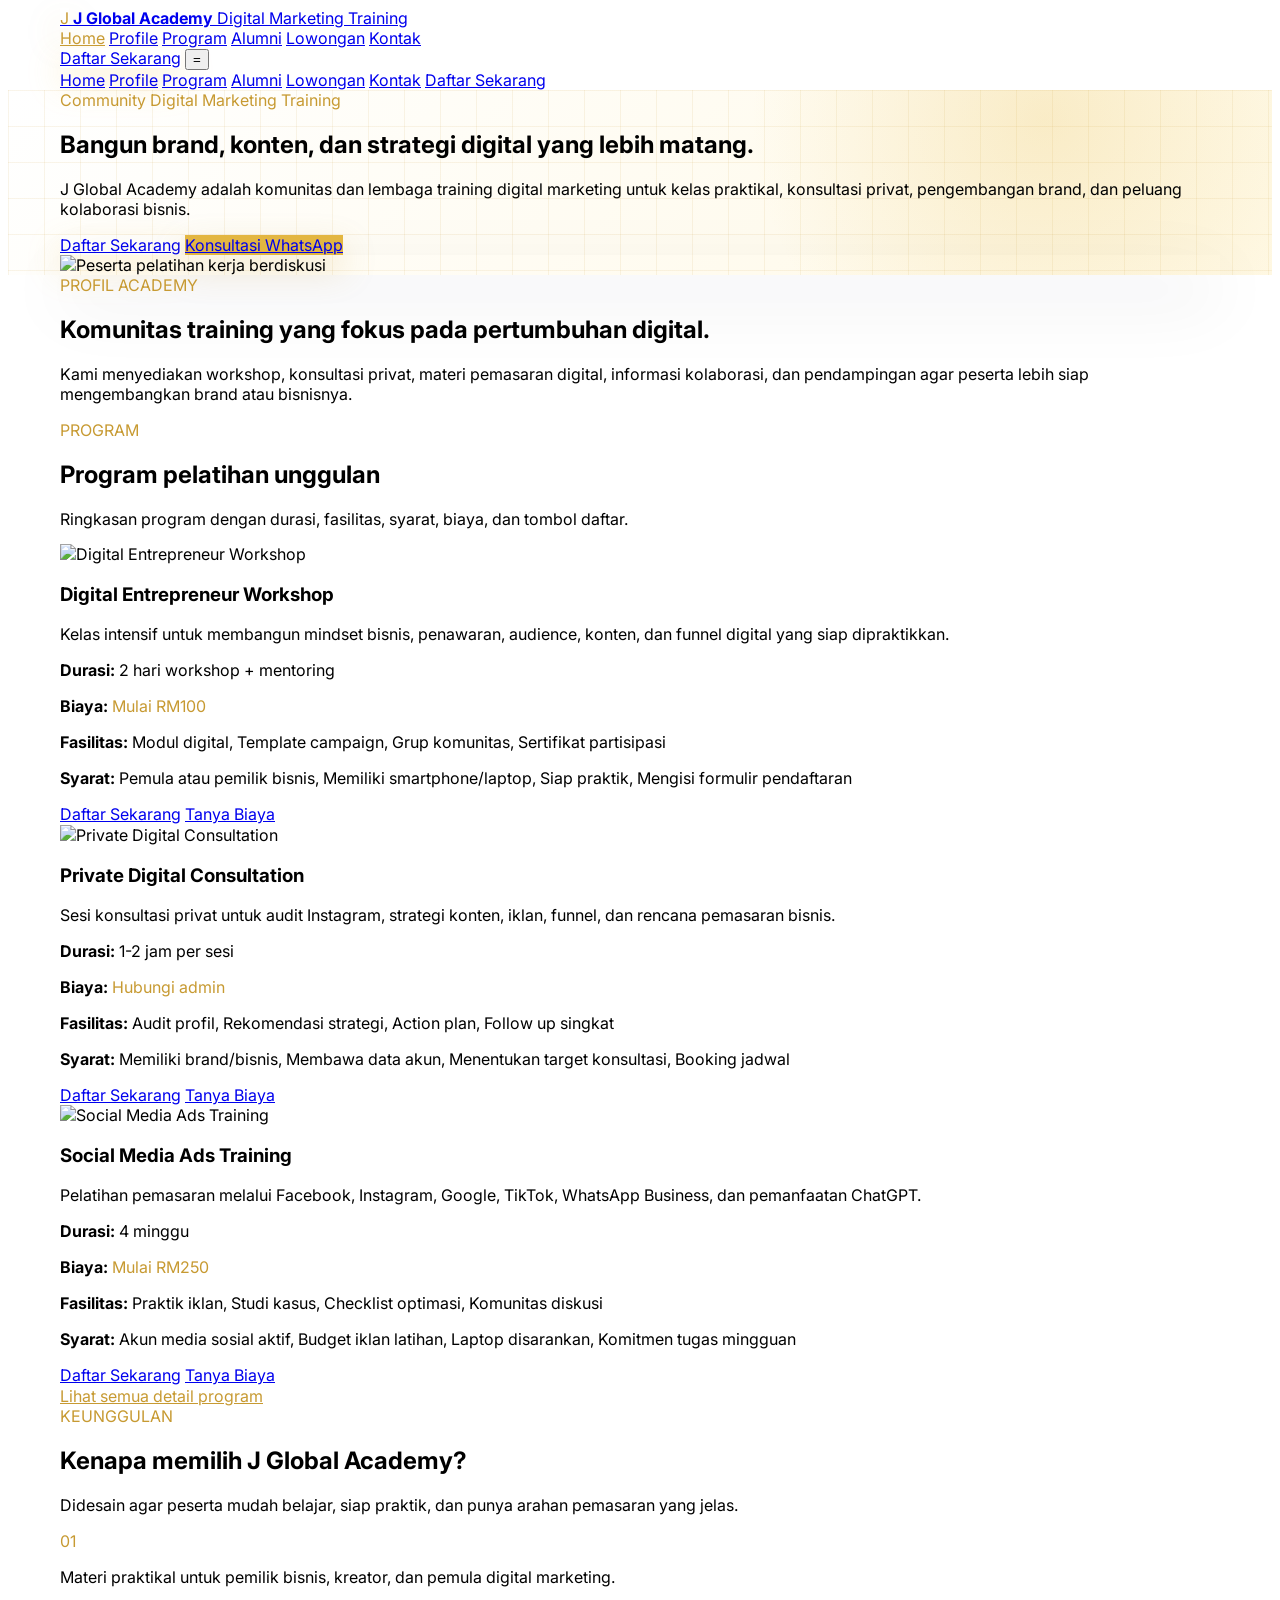
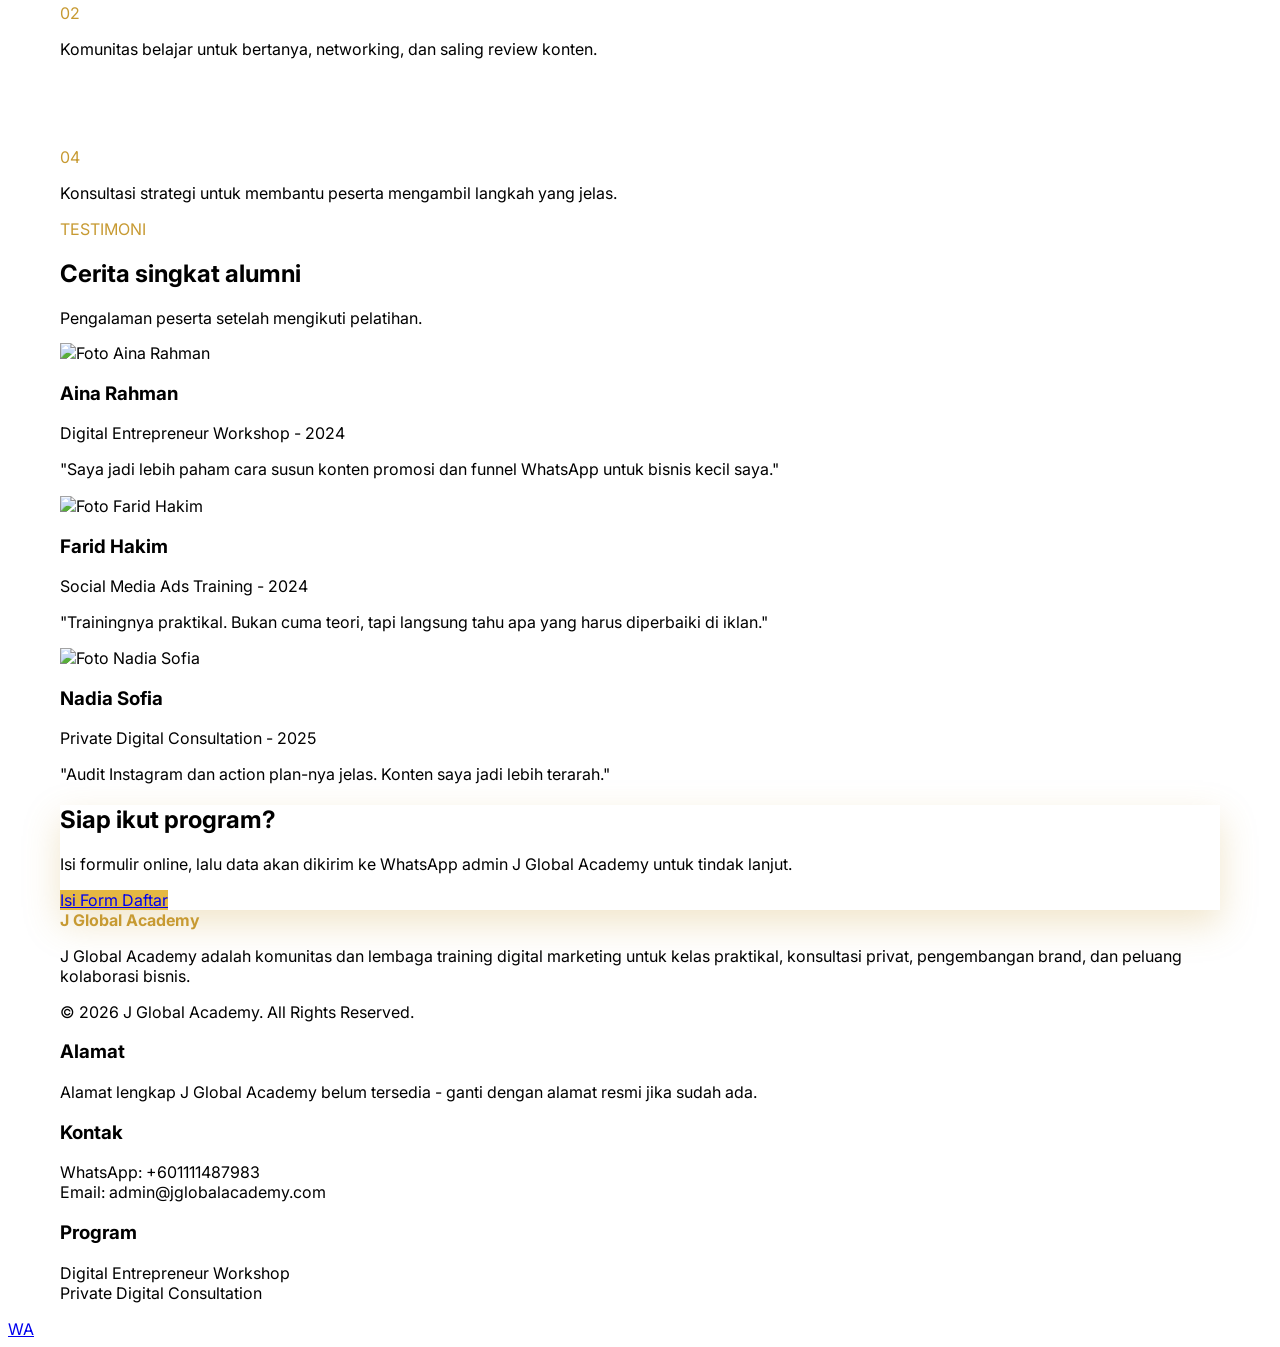
==== index.html @ 22bc3ae9 "update" ====
﻿    <!DOCTYPE html>
    <html lang="id" class="scroll-smooth">
    <head>
        <meta charset="UTF-8">
        <meta name="viewport" content="width=device-width, initial-scale=1.0">
        <title>Home | J Global Academy</title>
        <meta name="description" content="Company profile J Global Academy dengan program digital marketing, testimoni, kolaborasi, dan pendaftaran online.">
        <link rel="preconnect" href="https://fonts.googleapis.com">
        <link rel="preconnect" href="https://fonts.gstatic.com" crossorigin>
        <link href="https://fonts.googleapis.com/css2?family=Inter:wght@400;500;600;700;800;900&display=swap" rel="stylesheet">
        <script src="https://cdn.tailwindcss.com"></script>
        <link rel="stylesheet" href="assets/styles.css">
    </head>
    <body class="bg-[#fffdf7] text-slate-950 antialiased">
        <header class="sticky top-0 z-40 border-b border-slate-200/80 bg-white/90 shadow-sm backdrop-blur-xl">
        <div class="container flex min-h-20 items-center justify-between gap-6">
            <a href="index.html" class="flex items-center gap-3" aria-label="J Global Academy">
                <span class="grid size-12 place-items-center rounded-full bg-slate-950 text-2xl font-black italic text-brand shadow-brand ring-2 ring-brand">J</span>
                <span class="grid leading-tight">
                    <strong class="text-lg font-black text-slate-950">J Global Academy</strong>
                    <span class="text-sm font-semibold text-slate-500">Digital Marketing Training</span>
                </span>
            </a>
            <nav class="hidden items-center gap-7 text-sm font-bold lg:flex" aria-label="Navigasi utama">
                                    <a class="text-brand" href="index.html">Home</a>
                                    <a class="hover:text-brand" href="profile.html">Profile</a>
                                    <a class="hover:text-brand" href="programs.html">Program</a>
                                    <a class="hover:text-brand" href="gallery.html">Alumni</a>
                                    <a class="hover:text-brand" href="jobs.html">Lowongan</a>
                                    <a class="hover:text-brand" href="contact.html">Kontak</a>
                            </nav>
            <a class="hidden rounded-full bg-slate-950 px-5 py-3 text-sm font-black text-white shadow-accent transition hover:-translate-y-1 lg:inline-flex" href="register.html">Daftar Sekarang</a>
            <button id="menuToggle" class="grid size-11 place-items-center rounded-lg bg-slate-100 text-xl font-black lg:hidden" type="button" aria-label="Buka menu">=</button>
        </div>
        <nav id="mobileMenu" class="container hidden pb-5 text-sm font-bold lg:hidden">
            <div class="grid gap-2 rounded-xl border border-slate-200 bg-white p-3 shadow-lg">
                                    <a class="rounded-lg px-4 py-3 hover:bg-[#fff3cf] hover:text-brand" href="index.html">Home</a>
                                    <a class="rounded-lg px-4 py-3 hover:bg-[#fff3cf] hover:text-brand" href="profile.html">Profile</a>
                                    <a class="rounded-lg px-4 py-3 hover:bg-[#fff3cf] hover:text-brand" href="programs.html">Program</a>
                                    <a class="rounded-lg px-4 py-3 hover:bg-[#fff3cf] hover:text-brand" href="gallery.html">Alumni</a>
                                    <a class="rounded-lg px-4 py-3 hover:bg-[#fff3cf] hover:text-brand" href="jobs.html">Lowongan</a>
                                    <a class="rounded-lg px-4 py-3 hover:bg-[#fff3cf] hover:text-brand" href="contact.html">Kontak</a>
                                <a class="rounded-lg bg-slate-950 px-4 py-3 text-center text-white" href="register.html">Daftar Sekarang</a>
            </div>
        </nav>
    </header>
    
<main>
    <section class="hero-pattern overflow-hidden py-20 lg:py-28">
        <div class="container grid items-center gap-12 lg:grid-cols-[1.05fr_.95fr]">
            <div class="reveal slide-left">
                <span class="rounded-full bg-white px-4 py-2 text-sm font-black text-brand shadow-sm">Community Digital Marketing Training</span>
                <h1 class="mt-7 max-w-3xl text-5xl font-black leading-[.95] tracking-tight sm:text-7xl">Bangun brand, konten, dan strategi digital yang lebih matang.</h1>
                <p class="mt-6 max-w-2xl text-lg leading-8 text-slate-600">J Global Academy adalah komunitas dan lembaga training digital marketing untuk kelas praktikal, konsultasi privat, pengembangan brand, dan peluang kolaborasi bisnis.</p>
                <div class="mt-8 flex flex-wrap gap-3">
                    <a class="rounded-full bg-slate-950 px-6 py-4 text-sm font-black text-white shadow-accent transition hover:-translate-y-1" href="register.html">Daftar Sekarang</a>
                    <a class="rounded-full bg-accent px-6 py-4 text-sm font-black text-slate-950 shadow-brand transition hover:-translate-y-1" href="https://wa.me/601111487983?text=Halo%20admin%2C%20saya%20ingin%20konsultasi%20program%20J%20Global%20Academy." target="_blank" rel="noopener">Konsultasi WhatsApp</a>
                </div>
            </div>
            <div class="reveal slide-right rounded-3xl bg-white p-4 shadow-soft">
                <img class="aspect-[4/3] w-full rounded-2xl object-cover" src="https://images.unsplash.com/photo-1522202176988-66273c2fd55f?auto=format&fit=crop&w=1000&q=80" alt="Peserta pelatihan kerja berdiskusi" loading="lazy">
            </div>
        </div>
    </section>

    <section class="py-20">
        <div class="container grid gap-10 lg:grid-cols-[.9fr_1.1fr] lg:items-center">
            <div class="reveal slide-left">
                <span class="rounded-md bg-[#fff3cf] px-4 py-2 text-xs font-black text-brand">PROFIL ACADEMY</span>
                <h2 class="mt-5 text-4xl font-black leading-tight">Komunitas training yang fokus pada pertumbuhan digital.</h2>
            </div>
            <p class="reveal slide-right leading-8 text-slate-600">Kami menyediakan workshop, konsultasi privat, materi pemasaran digital, informasi kolaborasi, dan pendampingan agar peserta lebih siap mengembangkan brand atau bisnisnya.</p>
        </div>
    </section>

    <section class="bg-white py-20">
        <div class="container">
                <div class="reveal slide-up mb-10 flex flex-wrap items-end justify-between gap-5">
        <div>
            <span class="rounded-md bg-[#fff3cf] px-4 py-2 text-xs font-black text-brand">PROGRAM</span>
            <h2 class="mt-5 text-3xl font-black leading-tight sm:text-5xl">Program pelatihan unggulan</h2>
        </div>
        <p class="max-w-xl leading-8 text-slate-600">Ringkasan program dengan durasi, fasilitas, syarat, biaya, dan tombol daftar.</p>    </div>
                <div class="grid gap-6 md:grid-cols-3">
                    <article id="digital-entrepreneur-workshop" class="reveal slide-up overflow-hidden rounded-2xl border border-slate-200 bg-white shadow-lg shadow-slate-950/5 transition hover:-translate-y-2 hover:shadow-soft">
        <img class="h-56 w-full object-cover" src="https://images.unsplash.com/photo-1556761175-b413da4baf72?auto=format&amp;fit=crop&amp;w=900&amp;q=80" alt="Digital Entrepreneur Workshop" loading="lazy">
        <div class="grid gap-5 p-6">
            <div>
                <h3 class="text-xl font-black text-slate-950">Digital Entrepreneur Workshop</h3>
                <p class="mt-3 leading-7 text-slate-600">Kelas intensif untuk membangun mindset bisnis, penawaran, audience, konten, dan funnel digital yang siap dipraktikkan.</p>
            </div>
            <div class="grid gap-3 text-sm text-slate-700">
                <p><strong>Durasi:</strong> 2 hari workshop + mentoring</p>
                <p><strong>Biaya:</strong> <span class="font-black text-brand">Mulai RM100</span></p>
                <p><strong>Fasilitas:</strong> Modul digital, Template campaign, Grup komunitas, Sertifikat partisipasi</p>
                <p><strong>Syarat:</strong> Pemula atau pemilik bisnis, Memiliki smartphone/laptop, Siap praktik, Mengisi formulir pendaftaran</p>
            </div>
            <div class="flex flex-wrap gap-3">
                <a class="rounded-full bg-slate-950 px-5 py-3 text-sm font-black text-white" href="register.html?program=digital-entrepreneur-workshop">Daftar Sekarang</a>
                <a class="rounded-full border border-slate-300 px-5 py-3 text-sm font-black hover:border-brand hover:text-brand" href="https://wa.me/601111487983?text=Halo%20admin%2C%20saya%20ingin%20daftar%20program%20Digital%20Entrepreneur%20Workshop." target="_blank" rel="noopener">Tanya Biaya</a>
            </div>
        </div>
    </article>
        <article id="private-consultation" class="reveal slide-up overflow-hidden rounded-2xl border border-slate-200 bg-white shadow-lg shadow-slate-950/5 transition hover:-translate-y-2 hover:shadow-soft">
        <img class="h-56 w-full object-cover" src="https://images.unsplash.com/photo-1552664730-d307ca884978?auto=format&amp;fit=crop&amp;w=900&amp;q=80" alt="Private Digital Consultation" loading="lazy">
        <div class="grid gap-5 p-6">
            <div>
                <h3 class="text-xl font-black text-slate-950">Private Digital Consultation</h3>
                <p class="mt-3 leading-7 text-slate-600">Sesi konsultasi privat untuk audit Instagram, strategi konten, iklan, funnel, dan rencana pemasaran bisnis.</p>
            </div>
            <div class="grid gap-3 text-sm text-slate-700">
                <p><strong>Durasi:</strong> 1-2 jam per sesi</p>
                <p><strong>Biaya:</strong> <span class="font-black text-brand">Hubungi admin</span></p>
                <p><strong>Fasilitas:</strong> Audit profil, Rekomendasi strategi, Action plan, Follow up singkat</p>
                <p><strong>Syarat:</strong> Memiliki brand/bisnis, Membawa data akun, Menentukan target konsultasi, Booking jadwal</p>
            </div>
            <div class="flex flex-wrap gap-3">
                <a class="rounded-full bg-slate-950 px-5 py-3 text-sm font-black text-white" href="register.html?program=private-consultation">Daftar Sekarang</a>
                <a class="rounded-full border border-slate-300 px-5 py-3 text-sm font-black hover:border-brand hover:text-brand" href="https://wa.me/601111487983?text=Halo%20admin%2C%20saya%20ingin%20daftar%20program%20Private%20Digital%20Consultation." target="_blank" rel="noopener">Tanya Biaya</a>
            </div>
        </div>
    </article>
        <article id="social-media-ads" class="reveal slide-up overflow-hidden rounded-2xl border border-slate-200 bg-white shadow-lg shadow-slate-950/5 transition hover:-translate-y-2 hover:shadow-soft">
        <img class="h-56 w-full object-cover" src="https://images.unsplash.com/photo-1460925895917-afdab827c52f?auto=format&amp;fit=crop&amp;w=900&amp;q=80" alt="Social Media Ads Training" loading="lazy">
        <div class="grid gap-5 p-6">
            <div>
                <h3 class="text-xl font-black text-slate-950">Social Media Ads Training</h3>
                <p class="mt-3 leading-7 text-slate-600">Pelatihan pemasaran melalui Facebook, Instagram, Google, TikTok, WhatsApp Business, dan pemanfaatan ChatGPT.</p>
            </div>
            <div class="grid gap-3 text-sm text-slate-700">
                <p><strong>Durasi:</strong> 4 minggu</p>
                <p><strong>Biaya:</strong> <span class="font-black text-brand">Mulai RM250</span></p>
                <p><strong>Fasilitas:</strong> Praktik iklan, Studi kasus, Checklist optimasi, Komunitas diskusi</p>
                <p><strong>Syarat:</strong> Akun media sosial aktif, Budget iklan latihan, Laptop disarankan, Komitmen tugas mingguan</p>
            </div>
            <div class="flex flex-wrap gap-3">
                <a class="rounded-full bg-slate-950 px-5 py-3 text-sm font-black text-white" href="register.html?program=social-media-ads">Daftar Sekarang</a>
                <a class="rounded-full border border-slate-300 px-5 py-3 text-sm font-black hover:border-brand hover:text-brand" href="https://wa.me/601111487983?text=Halo%20admin%2C%20saya%20ingin%20daftar%20program%20Social%20Media%20Ads%20Training." target="_blank" rel="noopener">Tanya Biaya</a>
            </div>
        </div>
    </article>
                </div>
            <div class="mt-8 text-center"><a class="font-black text-brand" href="programs.html">Lihat semua detail program</a></div>
        </div>
    </section>

    <section class="py-20">
        <div class="container">
                <div class="reveal slide-up mb-10 flex flex-wrap items-end justify-between gap-5">
        <div>
            <span class="rounded-md bg-[#fff3cf] px-4 py-2 text-xs font-black text-brand">KEUNGGULAN</span>
            <h2 class="mt-5 text-3xl font-black leading-tight sm:text-5xl">Kenapa memilih J Global Academy?</h2>
        </div>
        <p class="max-w-xl leading-8 text-slate-600">Didesain agar peserta mudah belajar, siap praktik, dan punya arahan pemasaran yang jelas.</p>    </div>
                <div class="grid gap-4 md:grid-cols-2 lg:grid-cols-4">
                                    <div class="reveal slide-up rounded-2xl border border-slate-200 bg-white p-6 shadow-lg shadow-slate-950/5">
                        <span class="grid size-12 place-items-center rounded-full bg-[#fff3cf] font-black text-brand">01</span>
                        <p class="mt-5 leading-8 text-slate-700">Materi praktikal untuk pemilik bisnis, kreator, dan pemula digital marketing.</p>
                    </div>
                                    <div class="reveal slide-up rounded-2xl border border-slate-200 bg-white p-6 shadow-lg shadow-slate-950/5">
                        <span class="grid size-12 place-items-center rounded-full bg-[#fff3cf] font-black text-brand">02</span>
                        <p class="mt-5 leading-8 text-slate-700">Komunitas belajar untuk bertanya, networking, dan saling review konten.</p>
                    </div>
                                    <div class="reveal slide-up rounded-2xl border border-slate-200 bg-white p-6 shadow-lg shadow-slate-950/5">
                        <span class="grid size-12 place-items-center rounded-full bg-[#fff3cf] font-black text-brand">03</span>
                        <p class="mt-5 leading-8 text-slate-700">Template konten, funnel, dan campaign yang mudah diedit sesuai brand.</p>
                    </div>
                                    <div class="reveal slide-up rounded-2xl border border-slate-200 bg-white p-6 shadow-lg shadow-slate-950/5">
                        <span class="grid size-12 place-items-center rounded-full bg-[#fff3cf] font-black text-brand">04</span>
                        <p class="mt-5 leading-8 text-slate-700">Konsultasi strategi untuk membantu peserta mengambil langkah yang jelas.</p>
                    </div>
                            </div>
        </div>
    </section>

    <section class="bg-white py-20">
        <div class="container">
                <div class="reveal slide-up mb-10 flex flex-wrap items-end justify-between gap-5">
        <div>
            <span class="rounded-md bg-[#fff3cf] px-4 py-2 text-xs font-black text-brand">TESTIMONI</span>
            <h2 class="mt-5 text-3xl font-black leading-tight sm:text-5xl">Cerita singkat alumni</h2>
        </div>
        <p class="max-w-xl leading-8 text-slate-600">Pengalaman peserta setelah mengikuti pelatihan.</p>    </div>
                <div class="grid gap-6 md:grid-cols-3">
                    <article class="reveal slide-up rounded-2xl border border-slate-200 bg-white p-6 shadow-lg shadow-slate-950/5">
        <div class="flex items-center gap-4">
            <img class="size-16 rounded-full object-cover" src="https://images.unsplash.com/photo-1494790108377-be9c29b29330?auto=format&amp;fit=crop&amp;w=500&amp;q=80" alt="Foto Aina Rahman" loading="lazy">
            <div>
                <h3 class="font-black">Aina Rahman</h3>
                <p class="text-sm text-slate-500">Digital Entrepreneur Workshop - 2024</p>
            </div>
        </div>
        <p class="mt-5 leading-8 text-slate-600">"Saya jadi lebih paham cara susun konten promosi dan funnel WhatsApp untuk bisnis kecil saya."</p>
    </article>
        <article class="reveal slide-up rounded-2xl border border-slate-200 bg-white p-6 shadow-lg shadow-slate-950/5">
        <div class="flex items-center gap-4">
            <img class="size-16 rounded-full object-cover" src="https://images.unsplash.com/photo-1500648767791-00dcc994a43e?auto=format&amp;fit=crop&amp;w=500&amp;q=80" alt="Foto Farid Hakim" loading="lazy">
            <div>
                <h3 class="font-black">Farid Hakim</h3>
                <p class="text-sm text-slate-500">Social Media Ads Training - 2024</p>
            </div>
        </div>
        <p class="mt-5 leading-8 text-slate-600">"Trainingnya praktikal. Bukan cuma teori, tapi langsung tahu apa yang harus diperbaiki di iklan."</p>
    </article>
        <article class="reveal slide-up rounded-2xl border border-slate-200 bg-white p-6 shadow-lg shadow-slate-950/5">
        <div class="flex items-center gap-4">
            <img class="size-16 rounded-full object-cover" src="https://images.unsplash.com/photo-1531123897727-8f129e1688ce?auto=format&amp;fit=crop&amp;w=500&amp;q=80" alt="Foto Nadia Sofia" loading="lazy">
            <div>
                <h3 class="font-black">Nadia Sofia</h3>
                <p class="text-sm text-slate-500">Private Digital Consultation - 2025</p>
            </div>
        </div>
        <p class="mt-5 leading-8 text-slate-600">"Audit Instagram dan action plan-nya jelas. Konten saya jadi lebih terarah."</p>
    </article>
                </div>
        </div>
    </section>

    <section class="py-20">
        <div class="container rounded-3xl bg-slate-950 p-8 text-white shadow-brand md:p-12">
            <div class="reveal slide-up grid gap-8 md:grid-cols-[1fr_auto] md:items-center">
                <div>
                    <h2 class="text-3xl font-black sm:text-5xl">Siap ikut program?</h2>
                    <p class="mt-4 max-w-2xl leading-8 text-white/80">Isi formulir online, lalu data akan dikirim ke WhatsApp admin J Global Academy untuk tindak lanjut.</p>
                </div>
                <a class="rounded-full bg-accent px-6 py-4 text-sm font-black text-slate-950" href="register.html">Isi Form Daftar</a>
            </div>
        </div>
    </section>
</main>

    <footer class="border-t border-slate-200 bg-white py-14">
        <div class="container grid gap-8 md:grid-cols-2 lg:grid-cols-[1.3fr_1fr_1fr_1fr]">
            <div>
                <strong class="text-xl font-black text-brand">J Global Academy</strong>
                <p class="mt-4 leading-8 text-slate-600">J Global Academy adalah komunitas dan lembaga training digital marketing untuk kelas praktikal, konsultasi privat, pengembangan brand, dan peluang kolaborasi bisnis.</p>
                <p class="mt-4 text-sm text-slate-500">&copy; 2026 J Global Academy. All Rights Reserved.</p>
            </div>
            <div>
                <h3 class="font-black">Alamat</h3>
                <p class="mt-4 leading-8 text-slate-600">Alamat lengkap J Global Academy belum tersedia - ganti dengan alamat resmi jika sudah ada.</p>
            </div>
            <div>
                <h3 class="font-black">Kontak</h3>
                <p class="mt-4 leading-8 text-slate-600">WhatsApp: +601111487983<br>Email: admin@jglobalacademy.com</p>
            </div>
            <div>
                <h3 class="font-black">Program</h3>
                <p class="mt-4 leading-8 text-slate-600">Digital Entrepreneur Workshop<br>Private Digital Consultation</p>
            </div>
        </div>
    </footer>
        <a class="pulse fixed bottom-6 right-6 z-50 grid size-16 place-items-center rounded-full bg-[#25d366] text-sm font-black text-white shadow-2xl transition hover:scale-110" href="https://wa.me/601111487983?text=Halo%20admin%20J%20Global%20Academy%2C%20saya%20ingin%20konsultasi%20program%20pelatihan." target="_blank" rel="noopener" aria-label="Chat WhatsApp">WA</a>
        <script src="assets/app.js"></script>
    </body>
    </html>
---- assets/styles.css ----
:root {
    --brand: #c79a32;
    --brand-dark: #090b10;
    --accent: #e5b842;
}

body {
    font-family: Inter, system-ui, -apple-system, BlinkMacSystemFont, "Segoe UI", sans-serif;
}

.container {
    width: min(1160px, calc(100% - 2rem));
    margin-inline: auto;
}

.bg-brand {
    background: var(--brand);
}

.text-brand {
    color: var(--brand);
}

.bg-accent {
    background: var(--accent);
}

.shadow-brand {
    box-shadow: 0 14px 34px rgba(199, 154, 50, .25);
}

.shadow-accent {
    box-shadow: 0 14px 34px rgba(246, 196, 83, .28);
}

.shadow-soft {
    box-shadow: 0 24px 70px rgba(15, 23, 42, .11);
}

.input {
    width: 100%;
    border: 1px solid #cbd5e1;
    border-radius: 14px;
    background: #fff;
    padding: 13px 15px;
    font-weight: 500;
    outline: none;
}

.input:focus {
    border-color: var(--brand);
    box-shadow: 0 0 0 4px rgba(199, 154, 50, .16);
}

.hero-pattern {
    background-image:
        linear-gradient(rgba(199, 154, 50, .10) 1px, transparent 1px),
        linear-gradient(90deg, rgba(199, 154, 50, .10) 1px, transparent 1px),
        radial-gradient(circle at 82% 16%, rgba(229, 184, 66, .22), transparent 28%),
        linear-gradient(135deg, rgba(255, 255, 255, .98), rgba(255, 248, 226, .9));
    background-size: 36px 36px, 36px 36px, auto, auto;
}

.reveal {
    opacity: 0;
    will-change: opacity, transform;
}

.slide-left {
    transform: translateX(-80px);
}

.slide-right {
    transform: translateX(80px);
}

.slide-up {
    transform: translateY(72px);
}

.reveal.is-visible.slide-left {
    animation: slideInLeft .8s cubic-bezier(.16, 1, .3, 1) both;
}

.reveal.is-visible.slide-right {
    animation: slideInRight .8s cubic-bezier(.16, 1, .3, 1) both;
}

.reveal.is-visible.slide-up {
    animation: slideInUp .8s cubic-bezier(.16, 1, .3, 1) both;
}

.pulse {
    animation: pulseWa 2.6s ease-in-out infinite;
}

@keyframes slideInLeft {
    from { opacity: 0; transform: translateX(-90px); }
    to { opacity: 1; transform: none; }
}

@keyframes slideInRight {
    from { opacity: 0; transform: translateX(90px); }
    to { opacity: 1; transform: none; }
}

@keyframes slideInUp {
    from { opacity: 0; transform: translateY(90px); }
    to { opacity: 1; transform: none; }
}

@keyframes pulseWa {
    0%, 100% { box-shadow: 0 0 0 0 rgba(37, 211, 102, .35); }
    50% { box-shadow: 0 0 0 14px rgba(37, 211, 102, 0); }
}

@media (prefers-reduced-motion: reduce) {
    .reveal,
    .pulse {
        opacity: 1;
        transform: none;
        animation: none;
    }
}
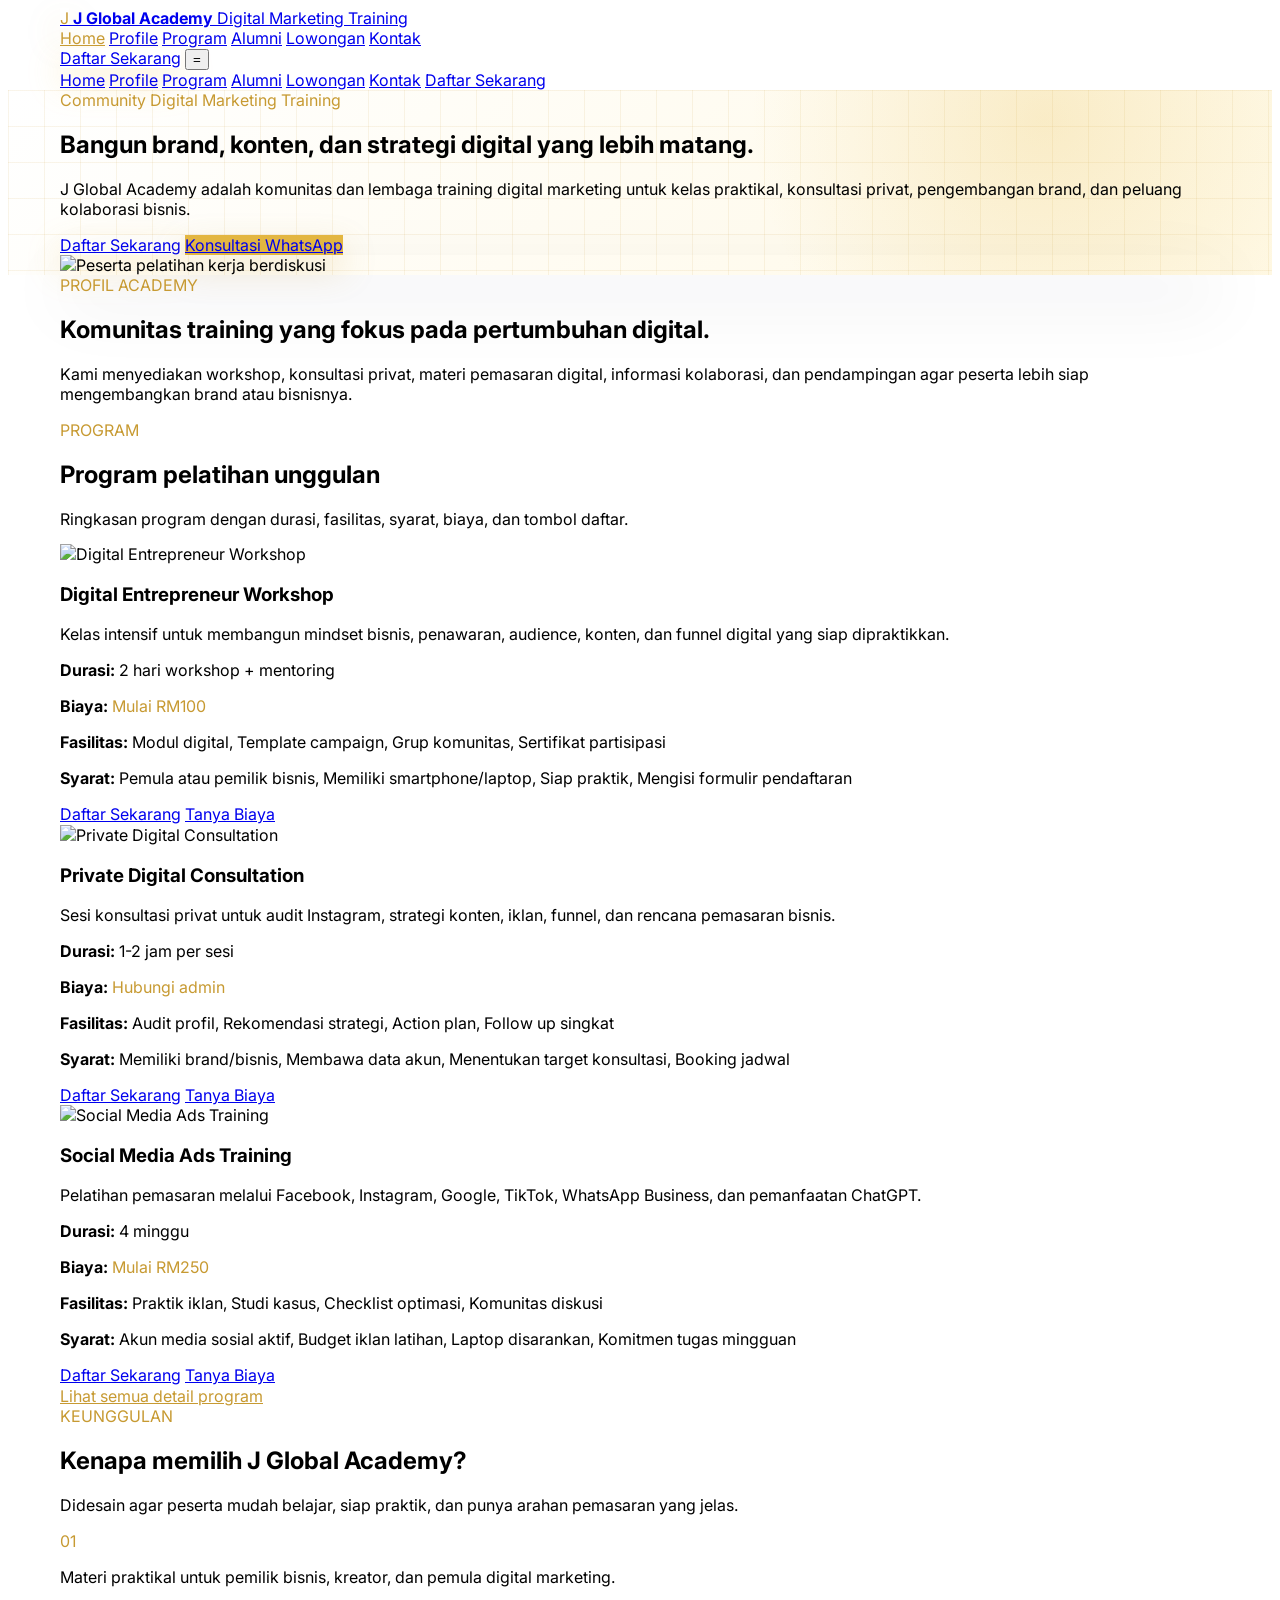
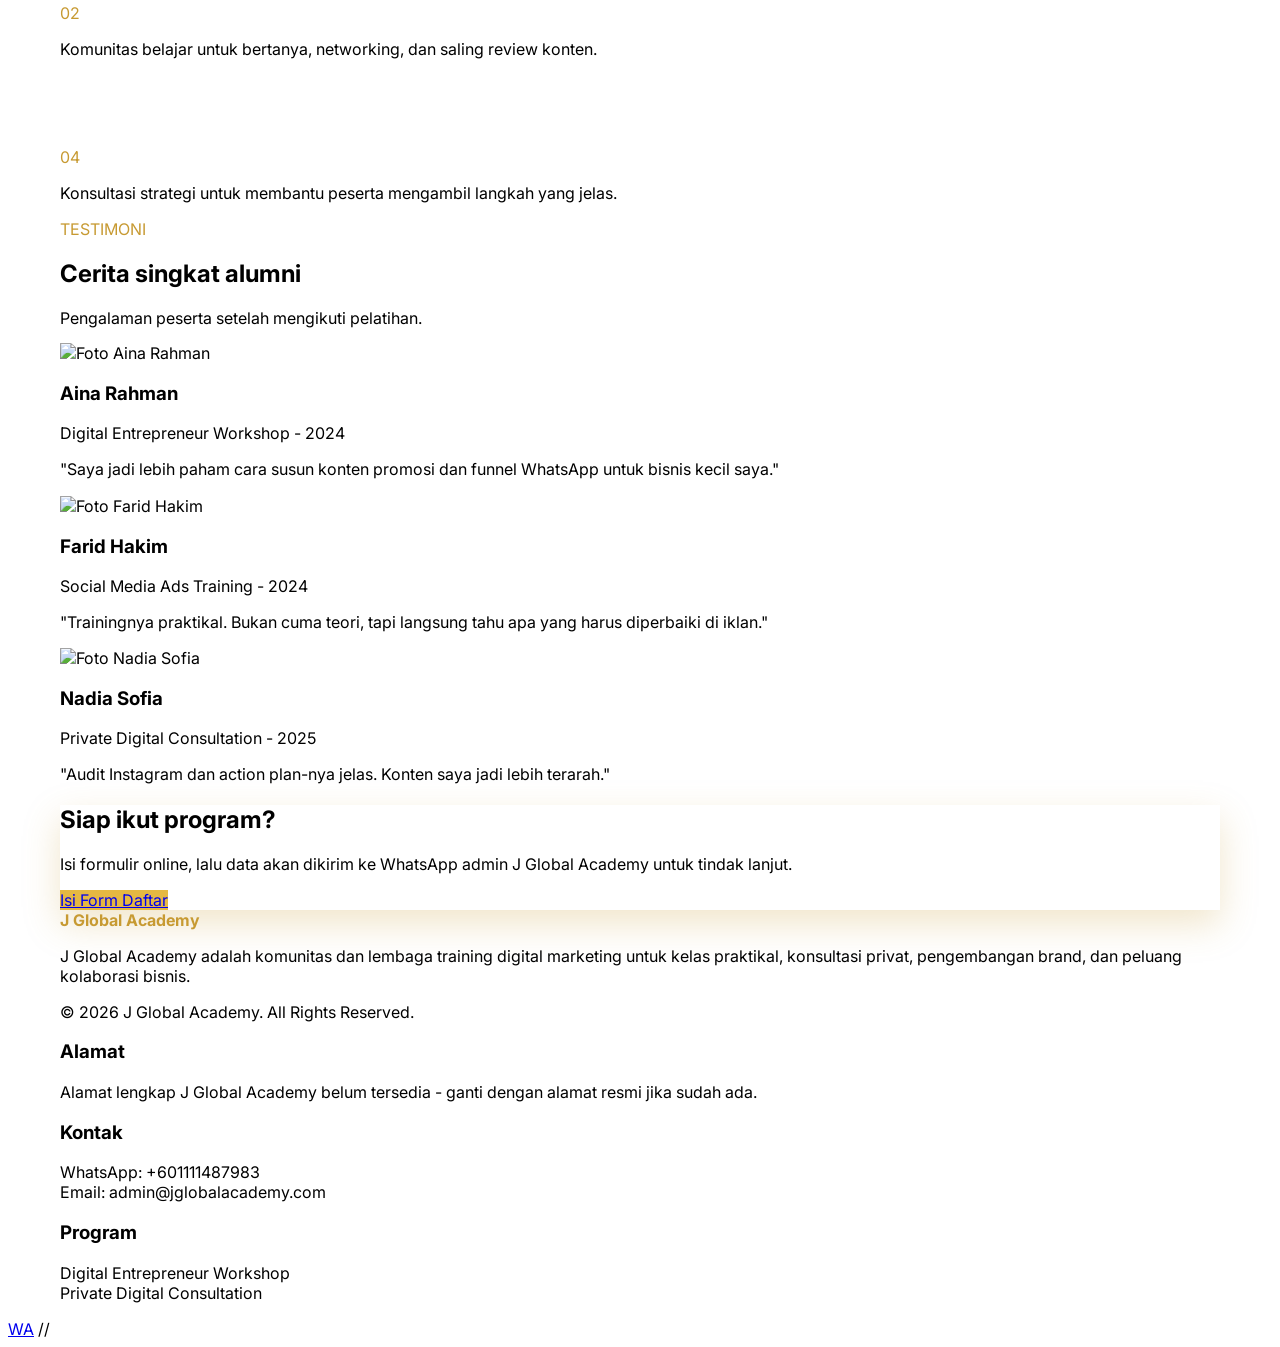
==== commit a88af876: "test commit" ====
--- a/index.html
+++ b/index.html
@@ -50,9 +50,9 @@
         <div class="container grid items-center gap-12 lg:grid-cols-[1.05fr_.95fr]">
             <div class="reveal slide-left">
                 <span class="rounded-full bg-white px-4 py-2 text-sm font-black text-brand shadow-sm">Community Digital Marketing Training</span>
-                <h1 class="mt-7 max-w-3xl text-5xl font-black leading-[.95] tracking-tight sm:text-7xl">Bangun brand, konten, dan strategi digital yang lebih matang.</h1>
-                <p class="mt-6 max-w-2xl text-lg leading-8 text-slate-600">J Global Academy adalah komunitas dan lembaga training digital marketing untuk kelas praktikal, konsultasi privat, pengembangan brand, dan peluang kolaborasi bisnis.</p>
-                <div class="mt-8 flex flex-wrap gap-3">
+                <h1 class="hero-title mt-7 max-w-3xl text-5xl font-black leading-[.95] tracking-tight sm:text-7xl">Bangun brand, konten, dan strategi digital yang lebih matang.</h1>
+                <p class="hero-copy mt-6 max-w-2xl text-lg leading-8 text-slate-600">J Global Academy adalah komunitas dan lembaga training digital marketing untuk kelas praktikal, konsultasi privat, pengembangan brand, dan peluang kolaborasi bisnis.</p>
+                <div class="mobile-stack-actions mt-8 flex flex-wrap gap-3">
                     <a class="rounded-full bg-slate-950 px-6 py-4 text-sm font-black text-white shadow-accent transition hover:-translate-y-1" href="register.html">Daftar Sekarang</a>
                     <a class="rounded-full bg-accent px-6 py-4 text-sm font-black text-slate-950 shadow-brand transition hover:-translate-y-1" href="https://wa.me/601111487983?text=Halo%20admin%2C%20saya%20ingin%20konsultasi%20program%20J%20Global%20Academy." target="_blank" rel="noopener">Konsultasi WhatsApp</a>
                 </div>
@@ -254,4 +254,5 @@
         <script src="assets/app.js"></script>
     </body>
     </html>
+    //
     
--- a/assets/styles.css
+++ b/assets/styles.css
@@ -9,8 +9,8 @@
 }
 
 .container {
-    width: min(1160px, calc(100% - 2rem));
-    margin-inline: auto;
+    width: min(1160px, calc(100% - 2.5rem)) !important;
+    margin-inline: auto !important;
 }
 
 .bg-brand {
@@ -122,3 +122,30 @@
         animation: none;
     }
 }
+
+@media (max-width: 640px) {
+    .container {
+        width: min(100% - 2rem, 1160px) !important;
+        margin-inline: auto !important;
+    }
+
+    .hero-title {
+        font-size: clamp(2.45rem, 12vw, 3.8rem) !important;
+        line-height: .96 !important;
+    }
+
+    .hero-copy {
+        font-size: 1rem !important;
+        line-height: 1.75 !important;
+    }
+
+    .mobile-stack-actions {
+        display: grid !important;
+        grid-template-columns: 1fr !important;
+    }
+
+    .mobile-stack-actions a {
+        justify-content: center;
+        text-align: center;
+    }
+}
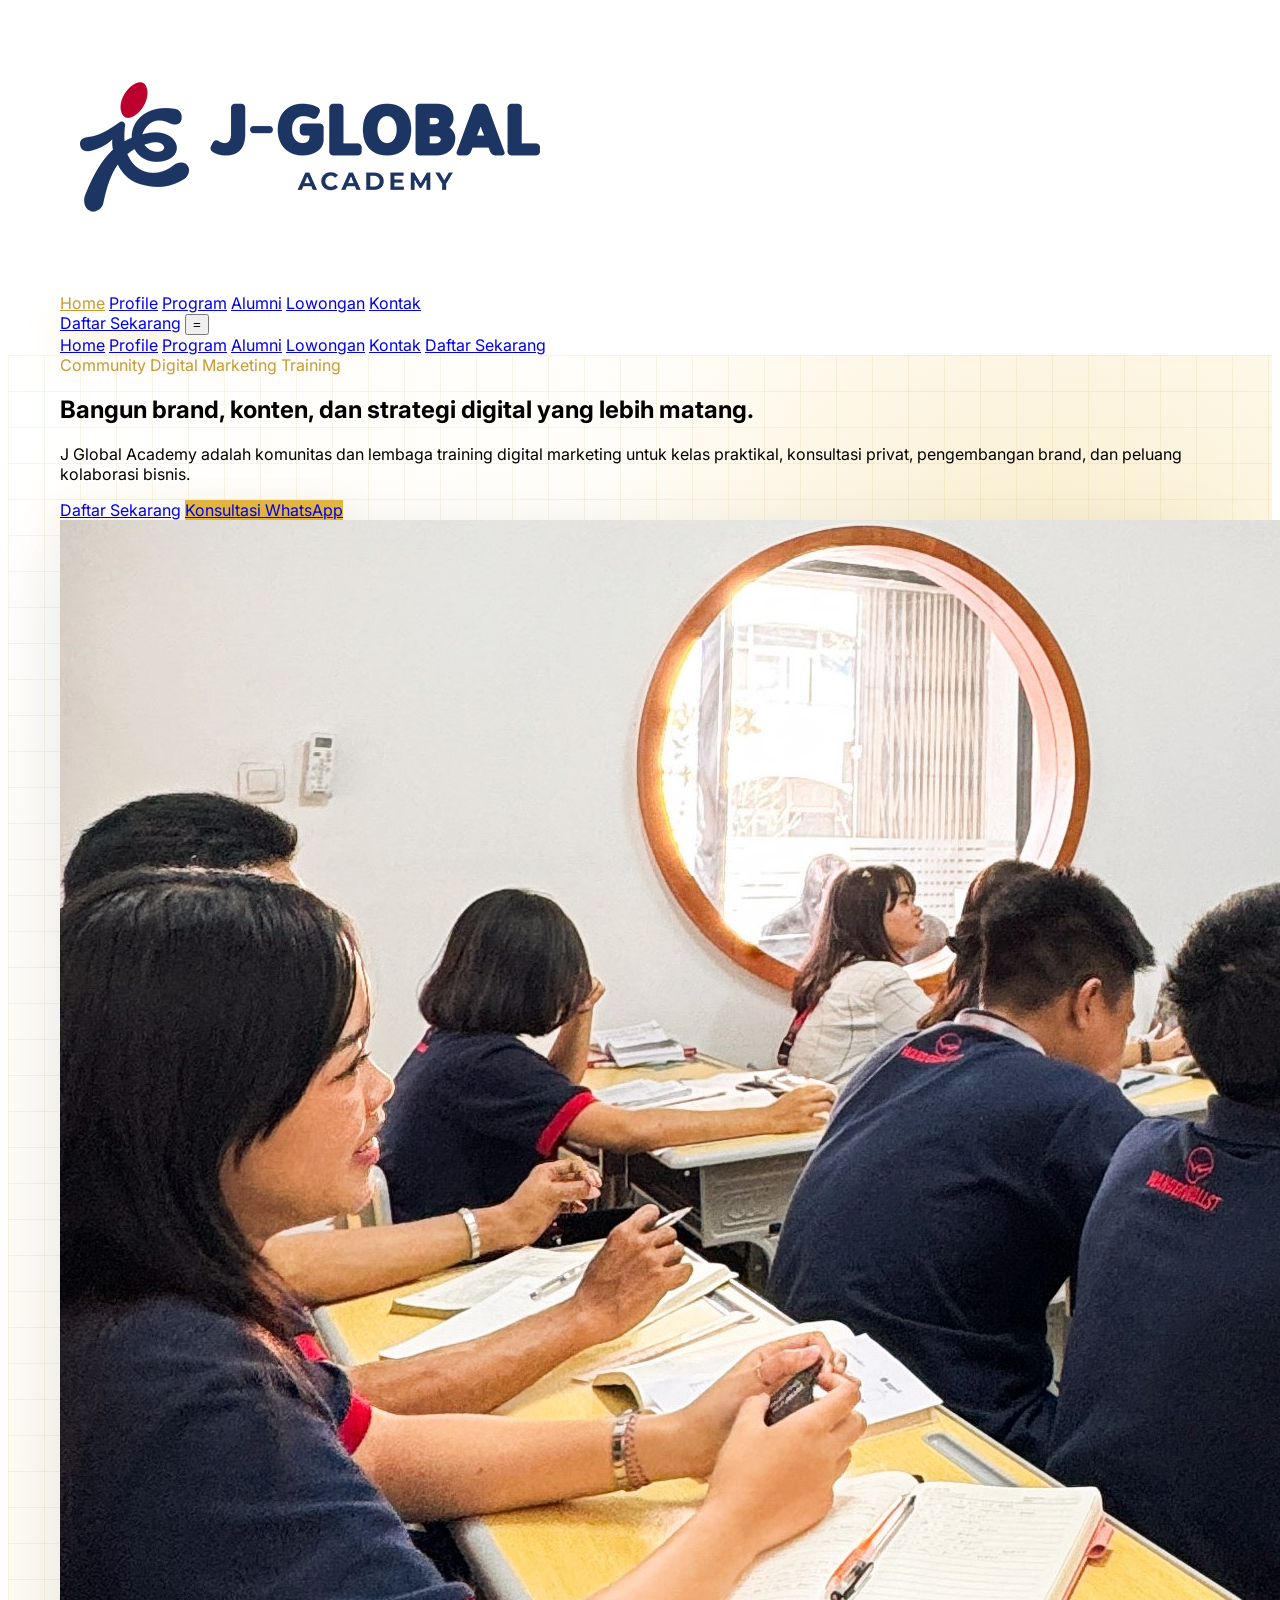
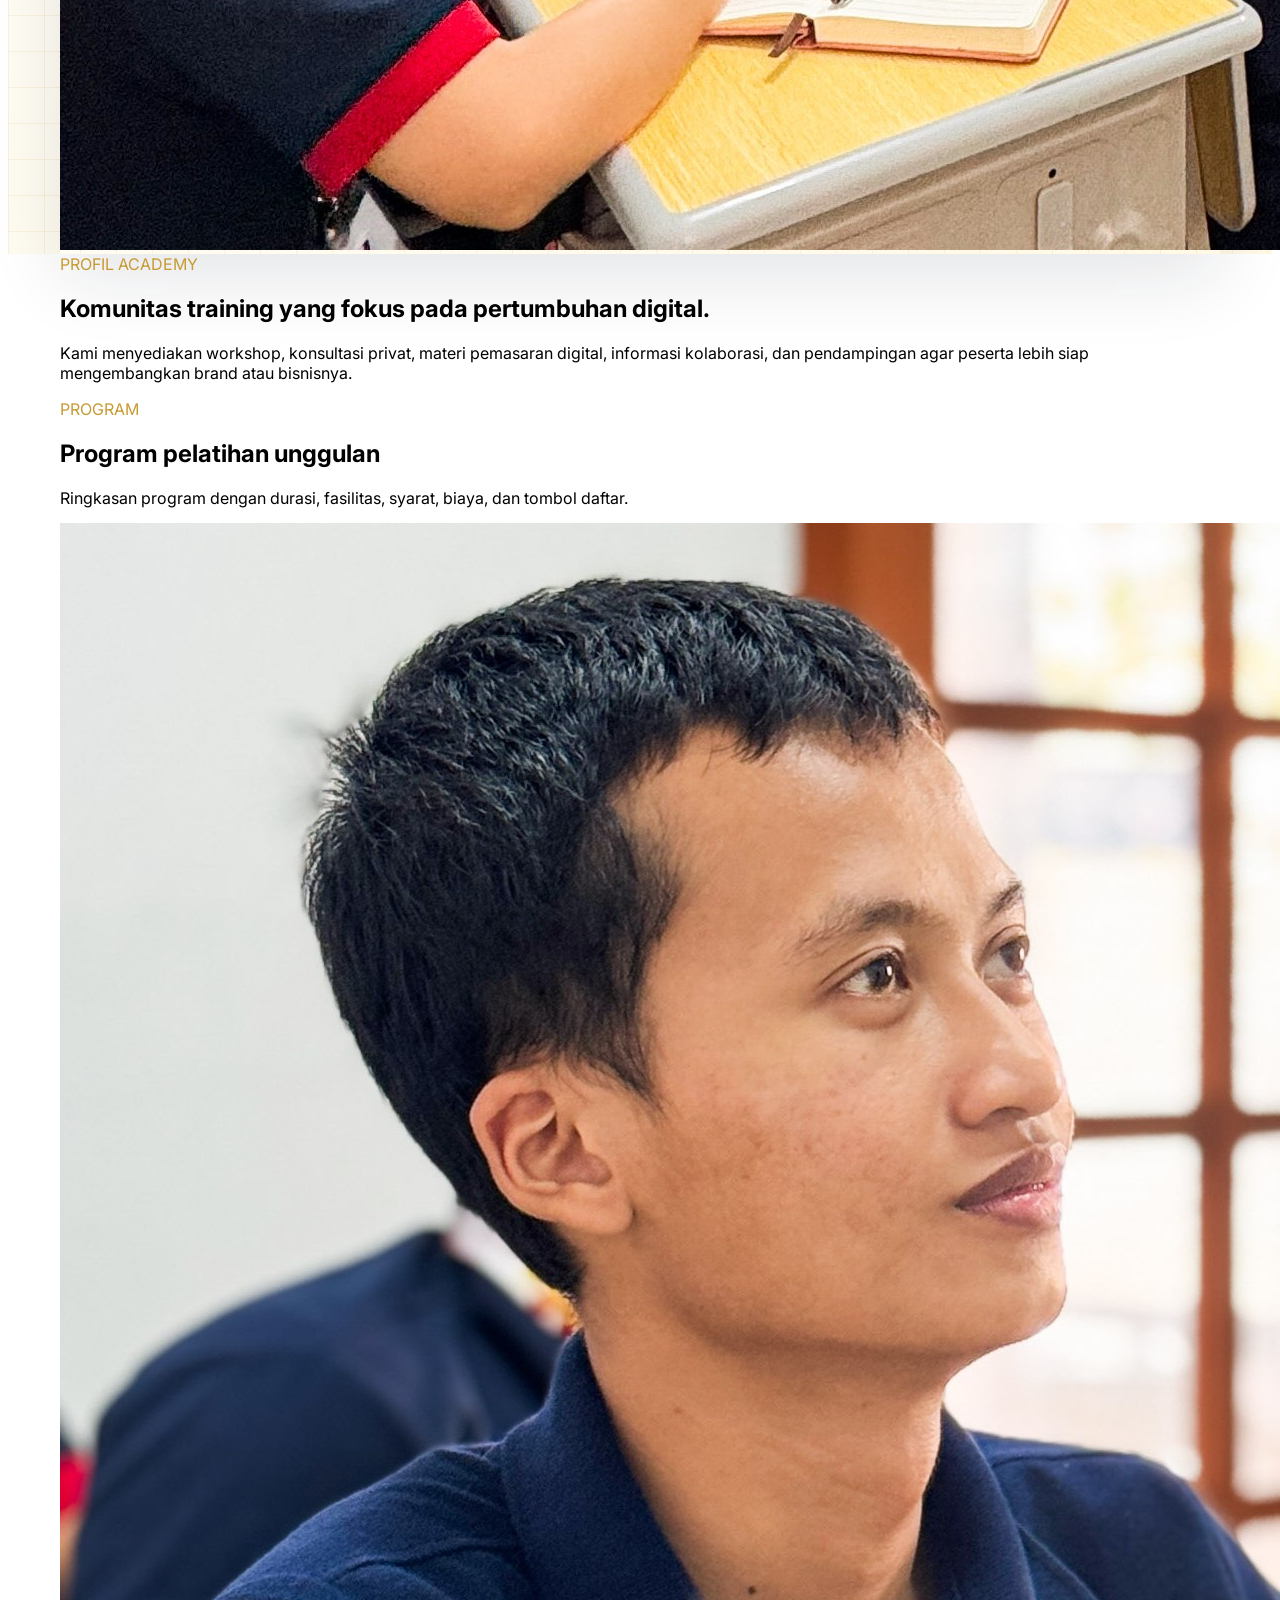
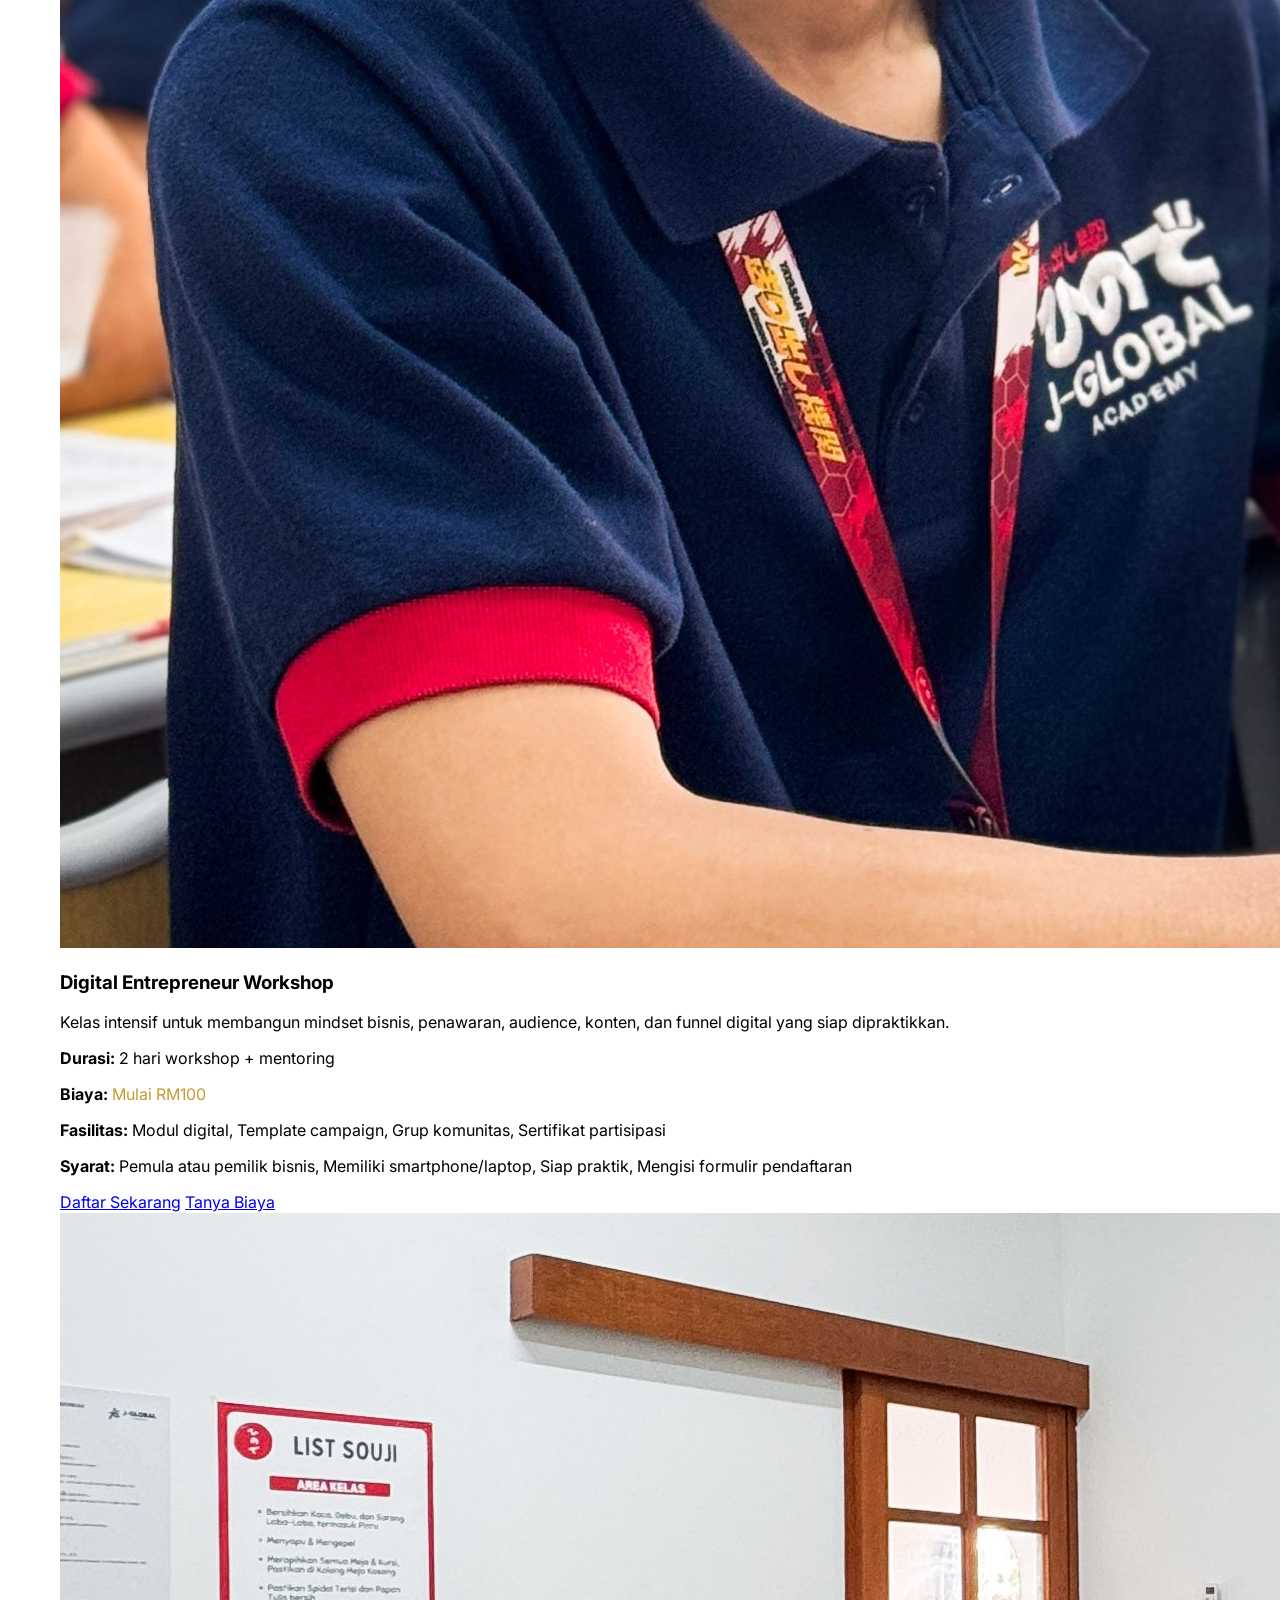
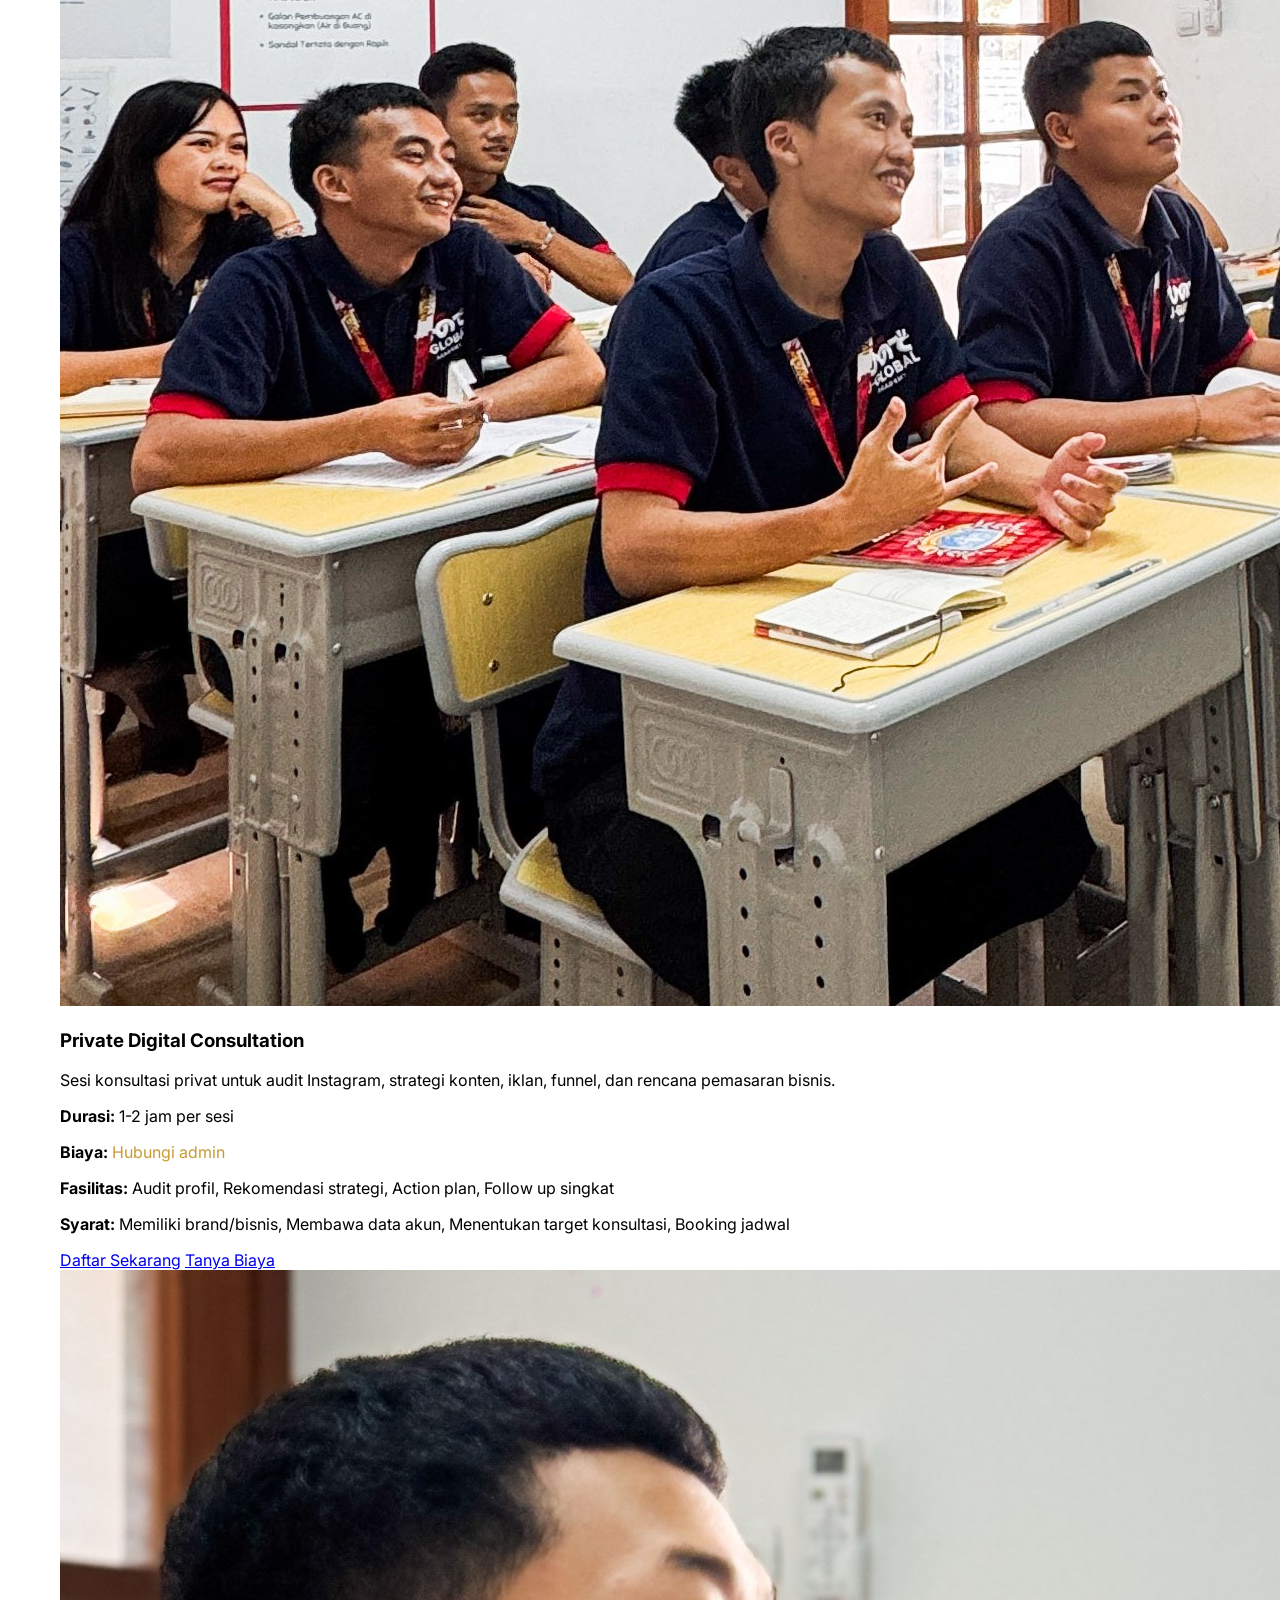
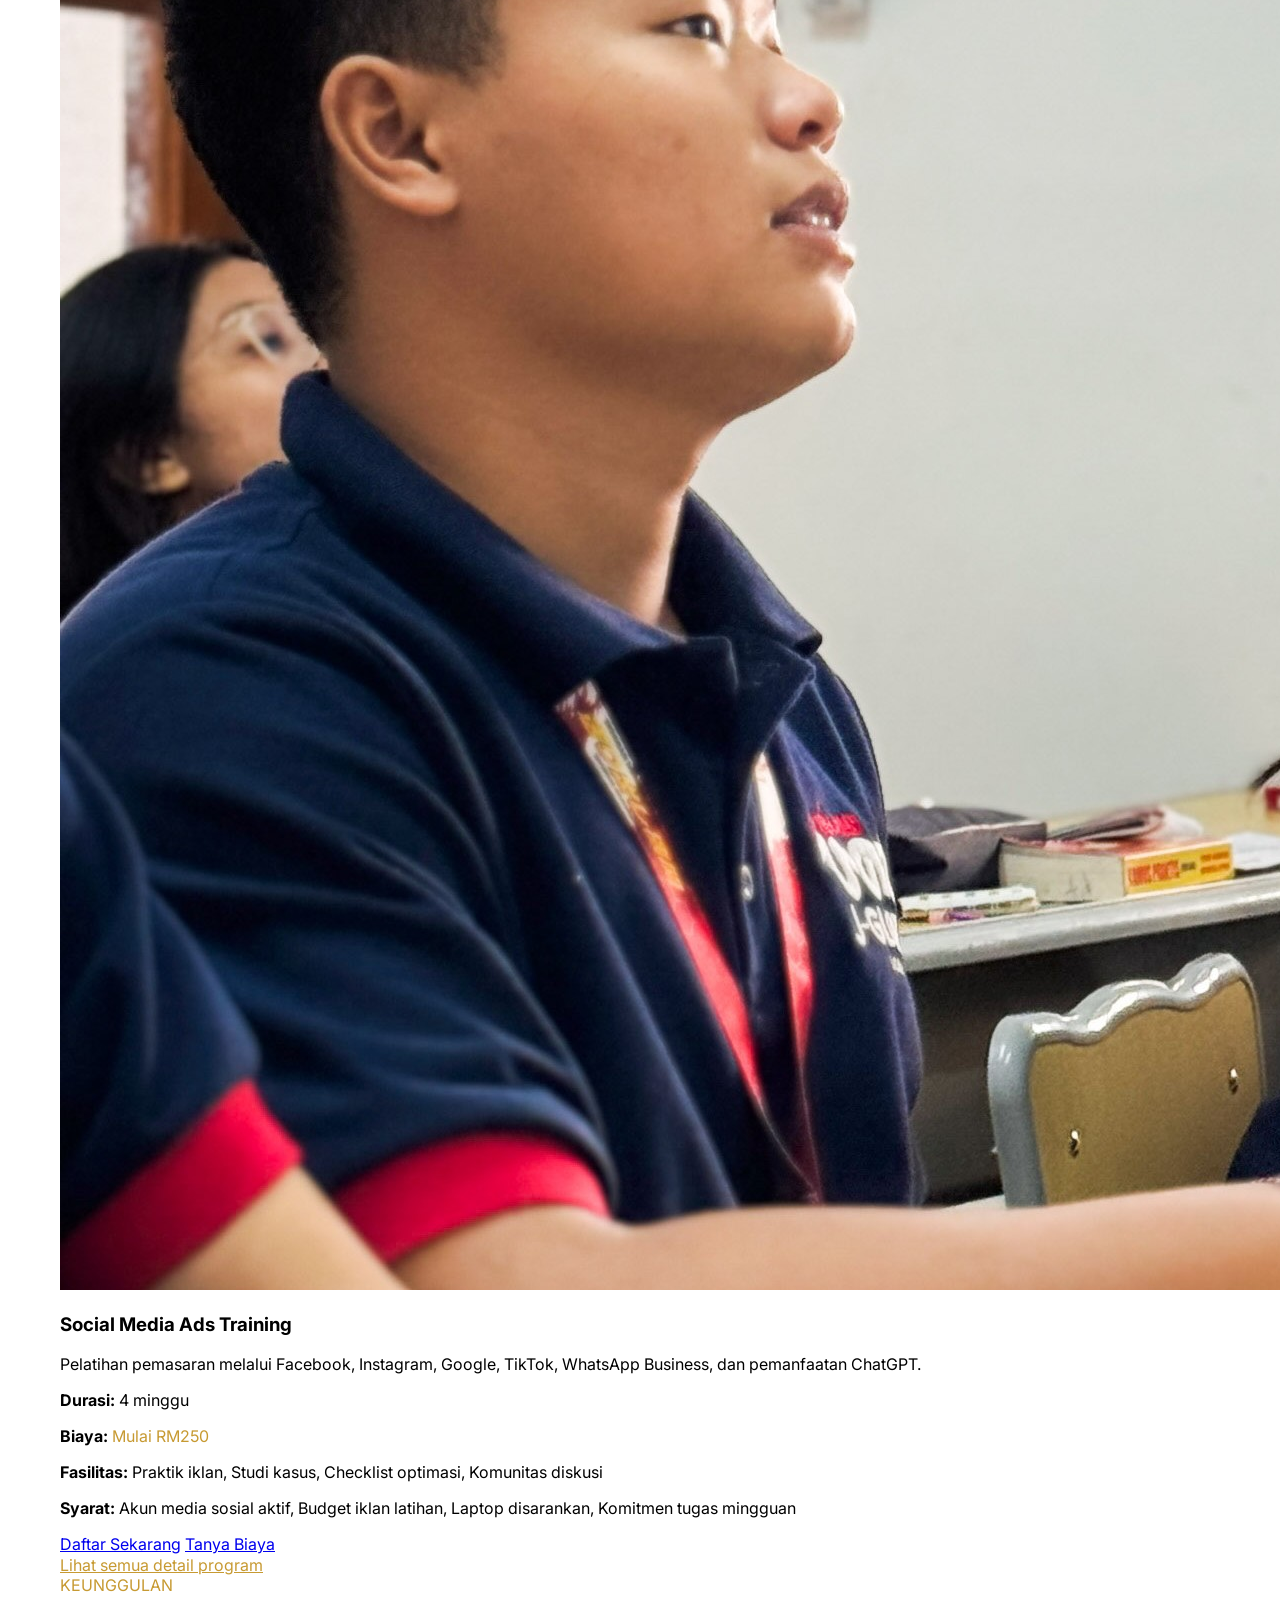
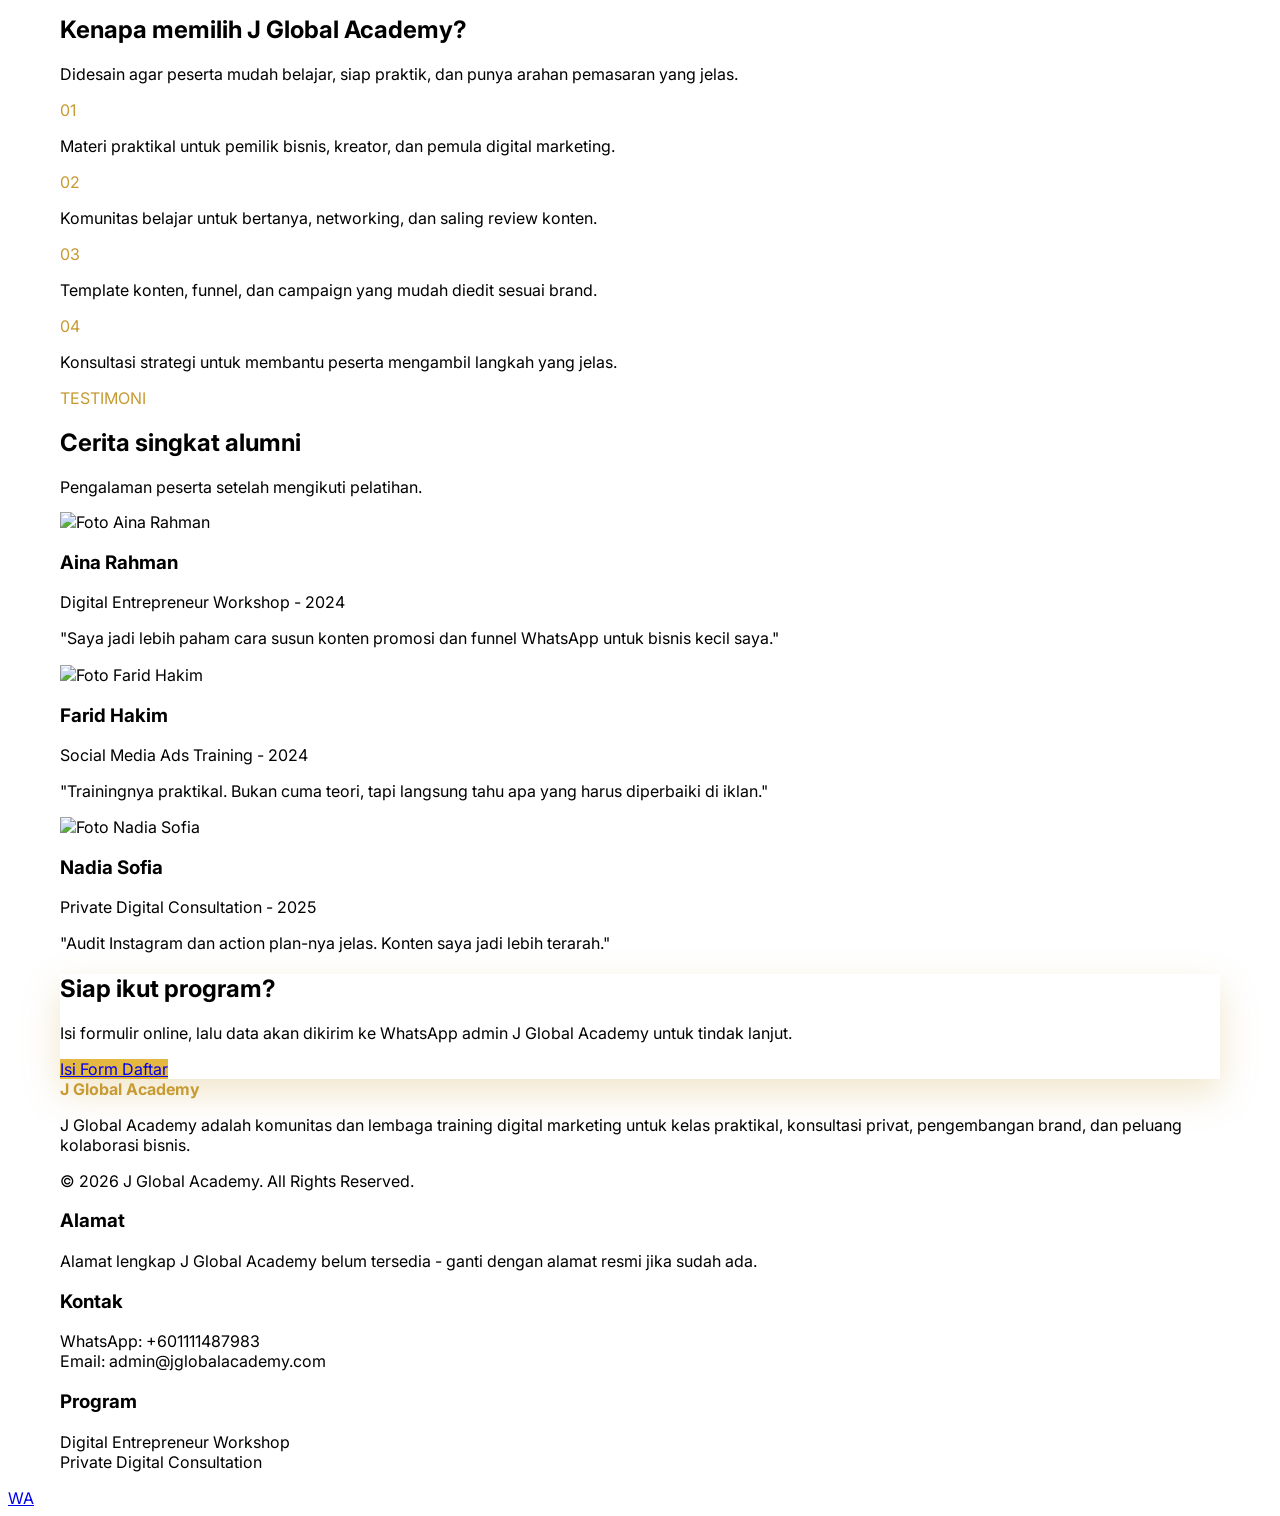
==== commit 6e0dc7e9: "add asset" ====
--- a/index.html
+++ b/index.html
@@ -15,11 +15,7 @@
         <header class="sticky top-0 z-40 border-b border-slate-200/80 bg-white/90 shadow-sm backdrop-blur-xl">
         <div class="container flex min-h-20 items-center justify-between gap-6">
             <a href="index.html" class="flex items-center gap-3" aria-label="J Global Academy">
-                <span class="grid size-12 place-items-center rounded-full bg-slate-950 text-2xl font-black italic text-brand shadow-brand ring-2 ring-brand">J</span>
-                <span class="grid leading-tight">
-                    <strong class="text-lg font-black text-slate-950">J Global Academy</strong>
-                    <span class="text-sm font-semibold text-slate-500">Digital Marketing Training</span>
-                </span>
+                <img src="assets/img/logo.png" class="w-36 h-auto" alt="Logo J Global Academy" loading="lazy">
             </a>
             <nav class="hidden items-center gap-7 text-sm font-bold lg:flex" aria-label="Navigasi utama">
                                     <a class="text-brand" href="index.html">Home</a>
@@ -58,7 +54,7 @@
                 </div>
             </div>
             <div class="reveal slide-right rounded-3xl bg-white p-4 shadow-soft">
-                <img class="aspect-[4/3] w-full rounded-2xl object-cover" src="https://images.unsplash.com/photo-1522202176988-66273c2fd55f?auto=format&fit=crop&w=1000&q=80" alt="Peserta pelatihan kerja berdiskusi" loading="lazy">
+                <img class="aspect-[4/3] w-full rounded-2xl object-cover" src="assets/img/banner.jpg" alt="Peserta pelatihan kerja berdiskusi" loading="lazy">
             </div>
         </div>
     </section>
@@ -83,7 +79,7 @@
         <p class="max-w-xl leading-8 text-slate-600">Ringkasan program dengan durasi, fasilitas, syarat, biaya, dan tombol daftar.</p>    </div>
                 <div class="grid gap-6 md:grid-cols-3">
                     <article id="digital-entrepreneur-workshop" class="reveal slide-up overflow-hidden rounded-2xl border border-slate-200 bg-white shadow-lg shadow-slate-950/5 transition hover:-translate-y-2 hover:shadow-soft">
-        <img class="h-56 w-full object-cover" src="https://images.unsplash.com/photo-1556761175-b413da4baf72?auto=format&amp;fit=crop&amp;w=900&amp;q=80" alt="Digital Entrepreneur Workshop" loading="lazy">
+        <img class="h-56 w-full object-cover" src="assets/img/1.jpg" alt="Digital Entrepreneur Workshop" loading="lazy">
         <div class="grid gap-5 p-6">
             <div>
                 <h3 class="text-xl font-black text-slate-950">Digital Entrepreneur Workshop</h3>
@@ -102,7 +98,7 @@
         </div>
     </article>
         <article id="private-consultation" class="reveal slide-up overflow-hidden rounded-2xl border border-slate-200 bg-white shadow-lg shadow-slate-950/5 transition hover:-translate-y-2 hover:shadow-soft">
-        <img class="h-56 w-full object-cover" src="https://images.unsplash.com/photo-1552664730-d307ca884978?auto=format&amp;fit=crop&amp;w=900&amp;q=80" alt="Private Digital Consultation" loading="lazy">
+        <img class="h-56 w-full object-cover" src="assets/img/3.jpg" alt="Private Digital Consultation" loading="lazy">
         <div class="grid gap-5 p-6">
             <div>
                 <h3 class="text-xl font-black text-slate-950">Private Digital Consultation</h3>
@@ -121,7 +117,7 @@
         </div>
     </article>
         <article id="social-media-ads" class="reveal slide-up overflow-hidden rounded-2xl border border-slate-200 bg-white shadow-lg shadow-slate-950/5 transition hover:-translate-y-2 hover:shadow-soft">
-        <img class="h-56 w-full object-cover" src="https://images.unsplash.com/photo-1460925895917-afdab827c52f?auto=format&amp;fit=crop&amp;w=900&amp;q=80" alt="Social Media Ads Training" loading="lazy">
+        <img class="h-56 w-full object-cover" src="assets/img/2.jpg" alt="Social Media Ads Training" loading="lazy">
         <div class="grid gap-5 p-6">
             <div>
                 <h3 class="text-xl font-black text-slate-950">Social Media Ads Training</h3>
@@ -254,5 +250,4 @@
         <script src="assets/app.js"></script>
     </body>
     </html>
-    //
     
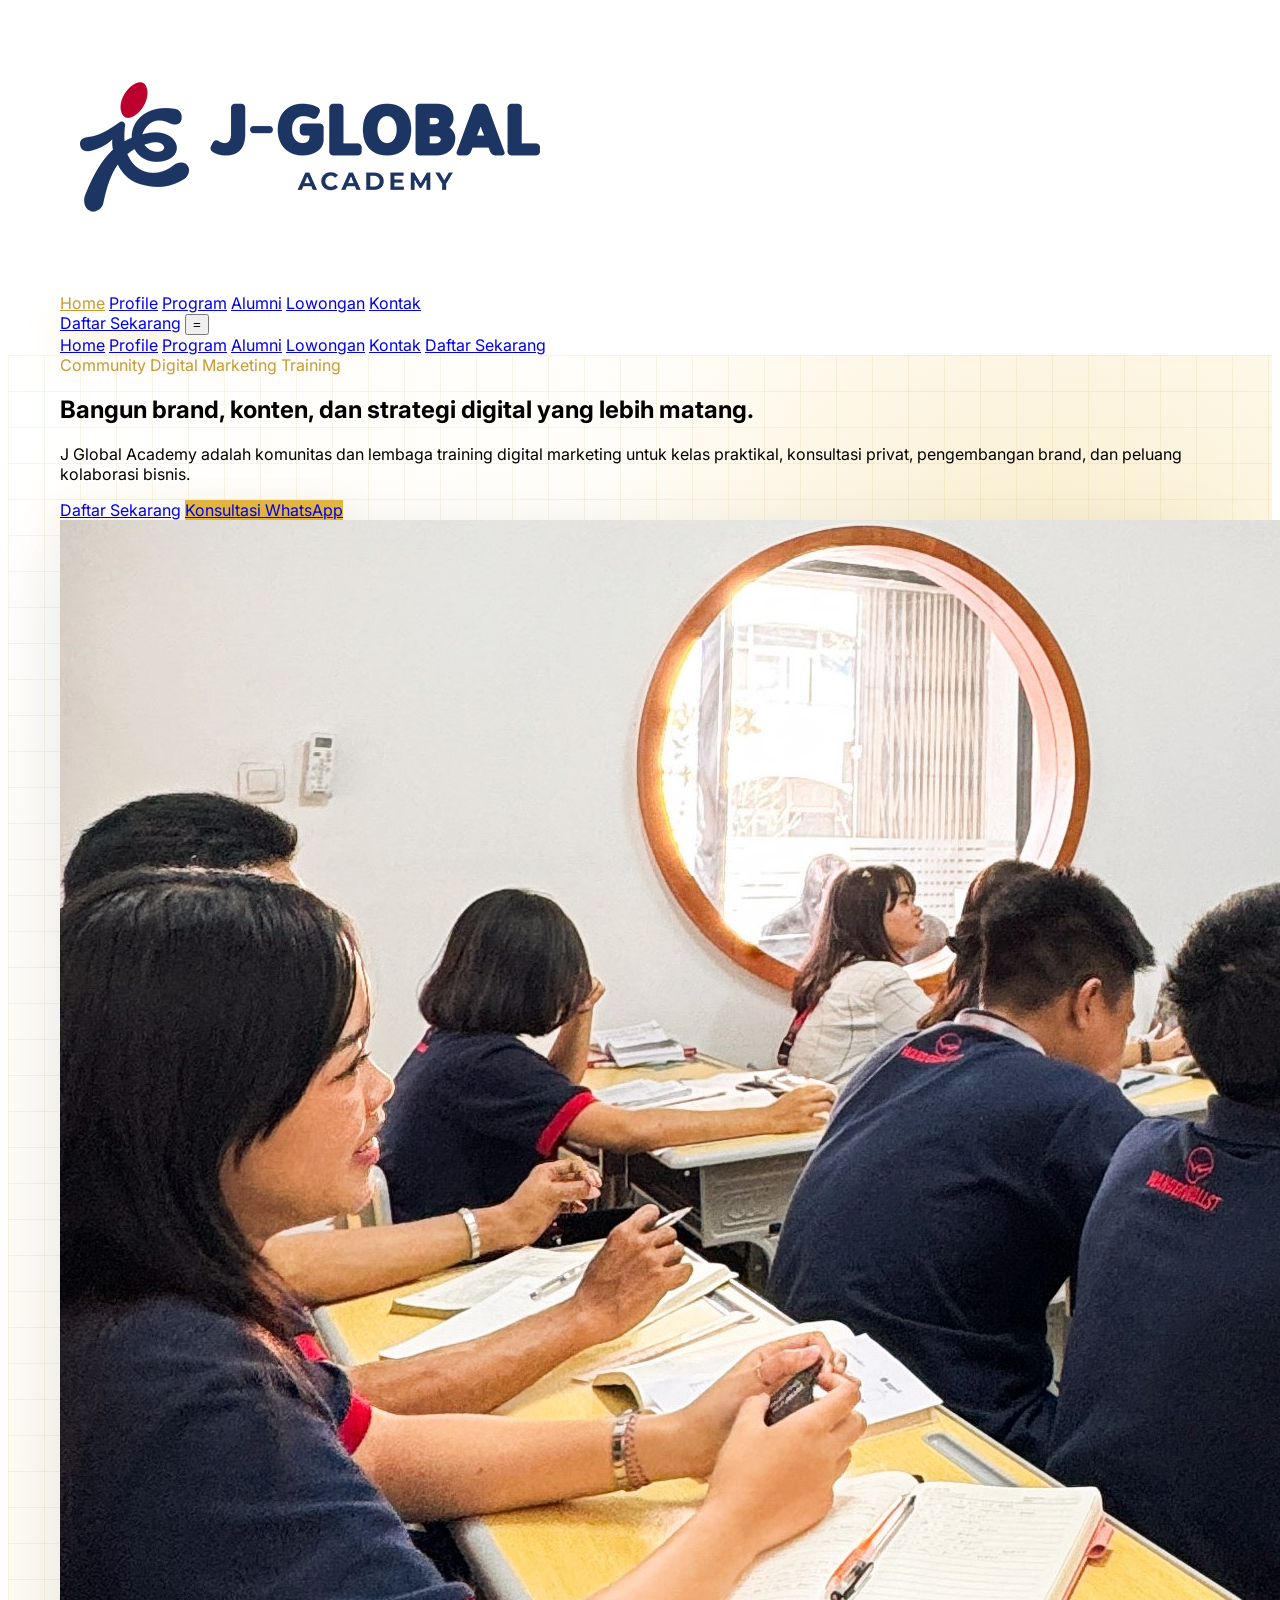
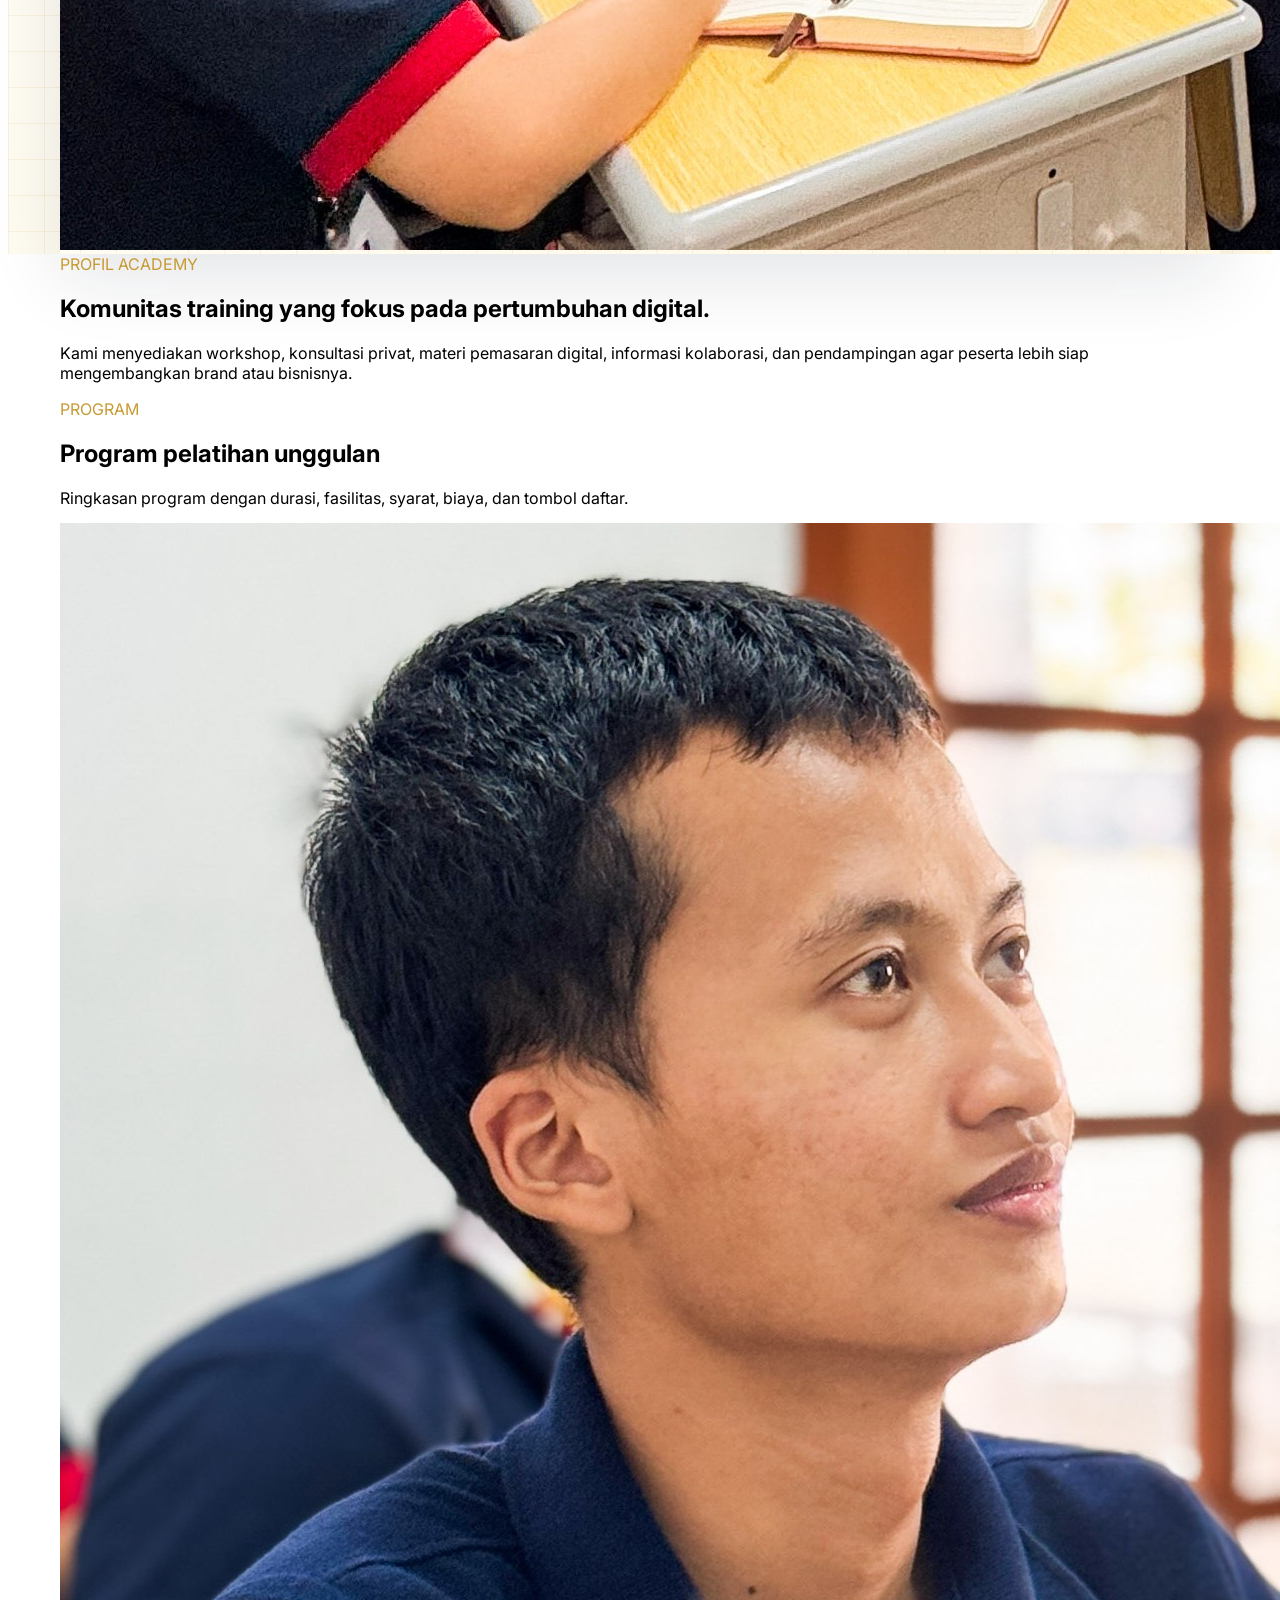
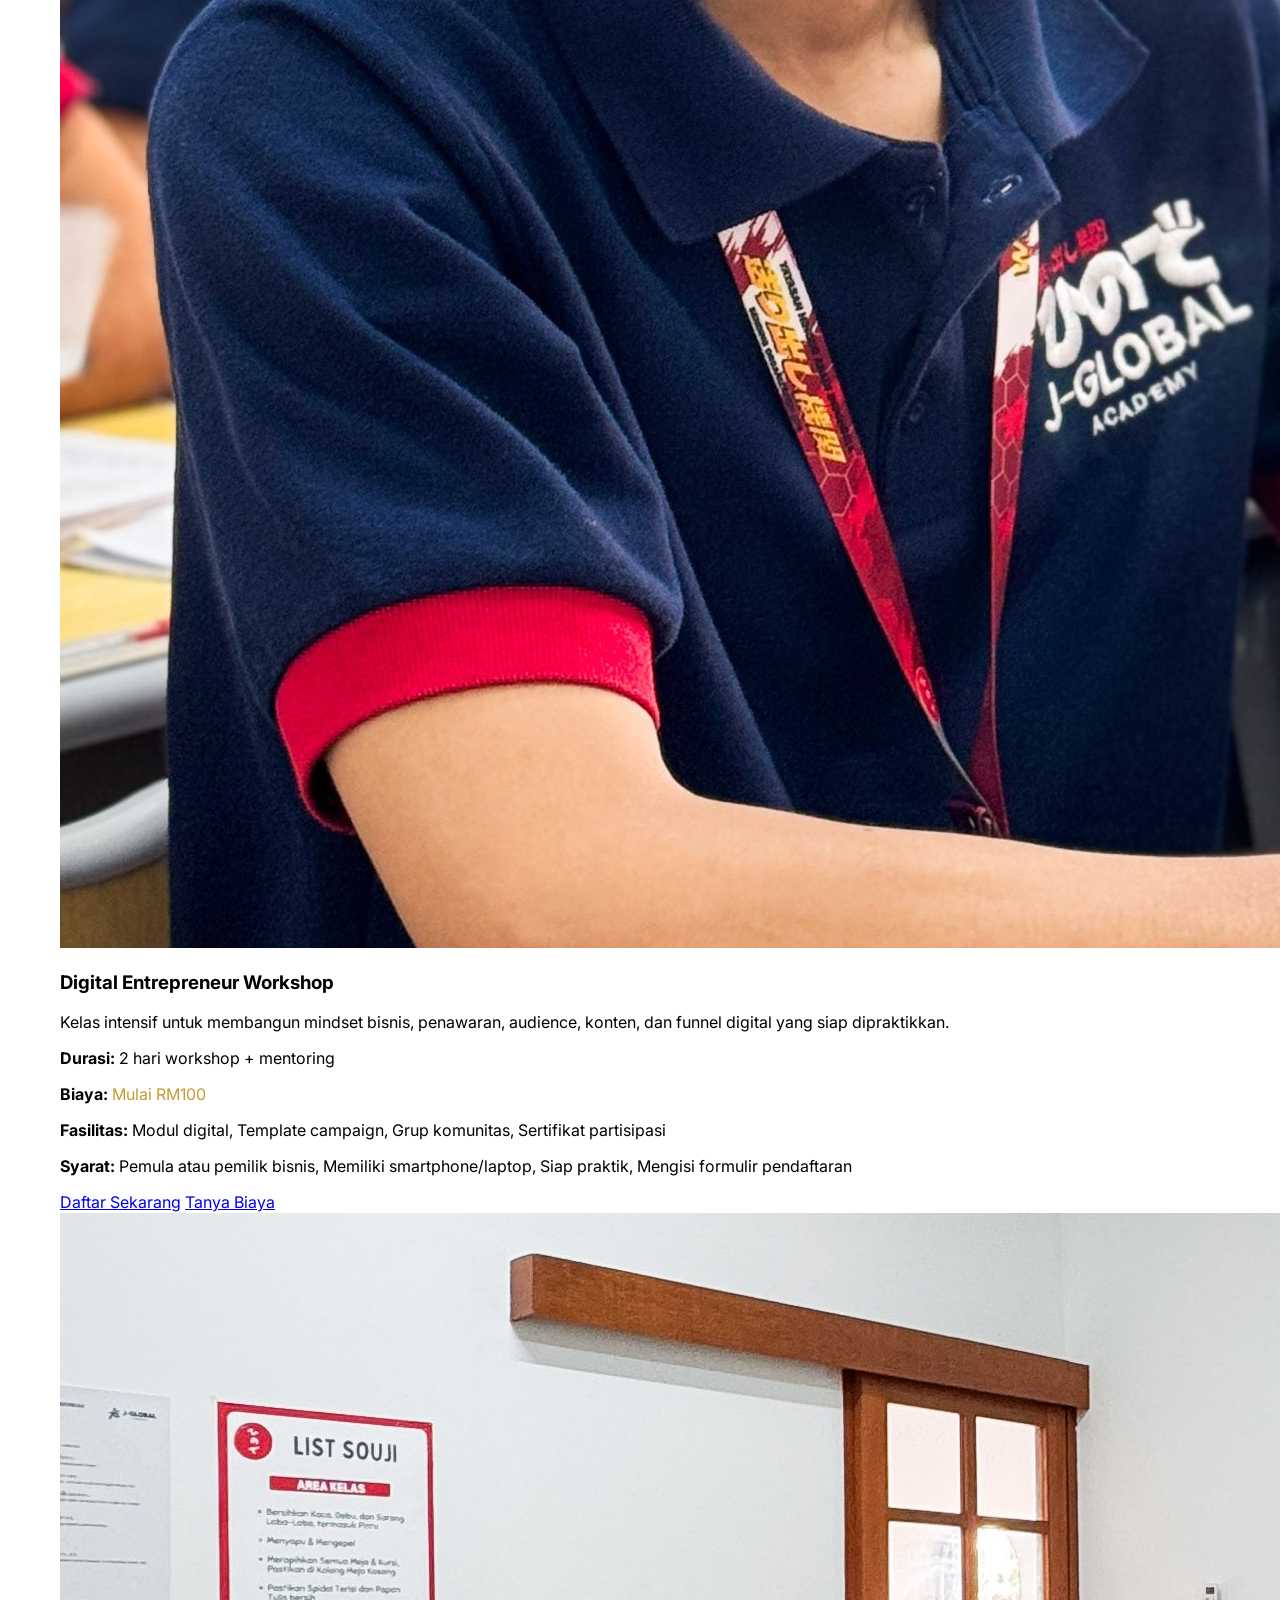
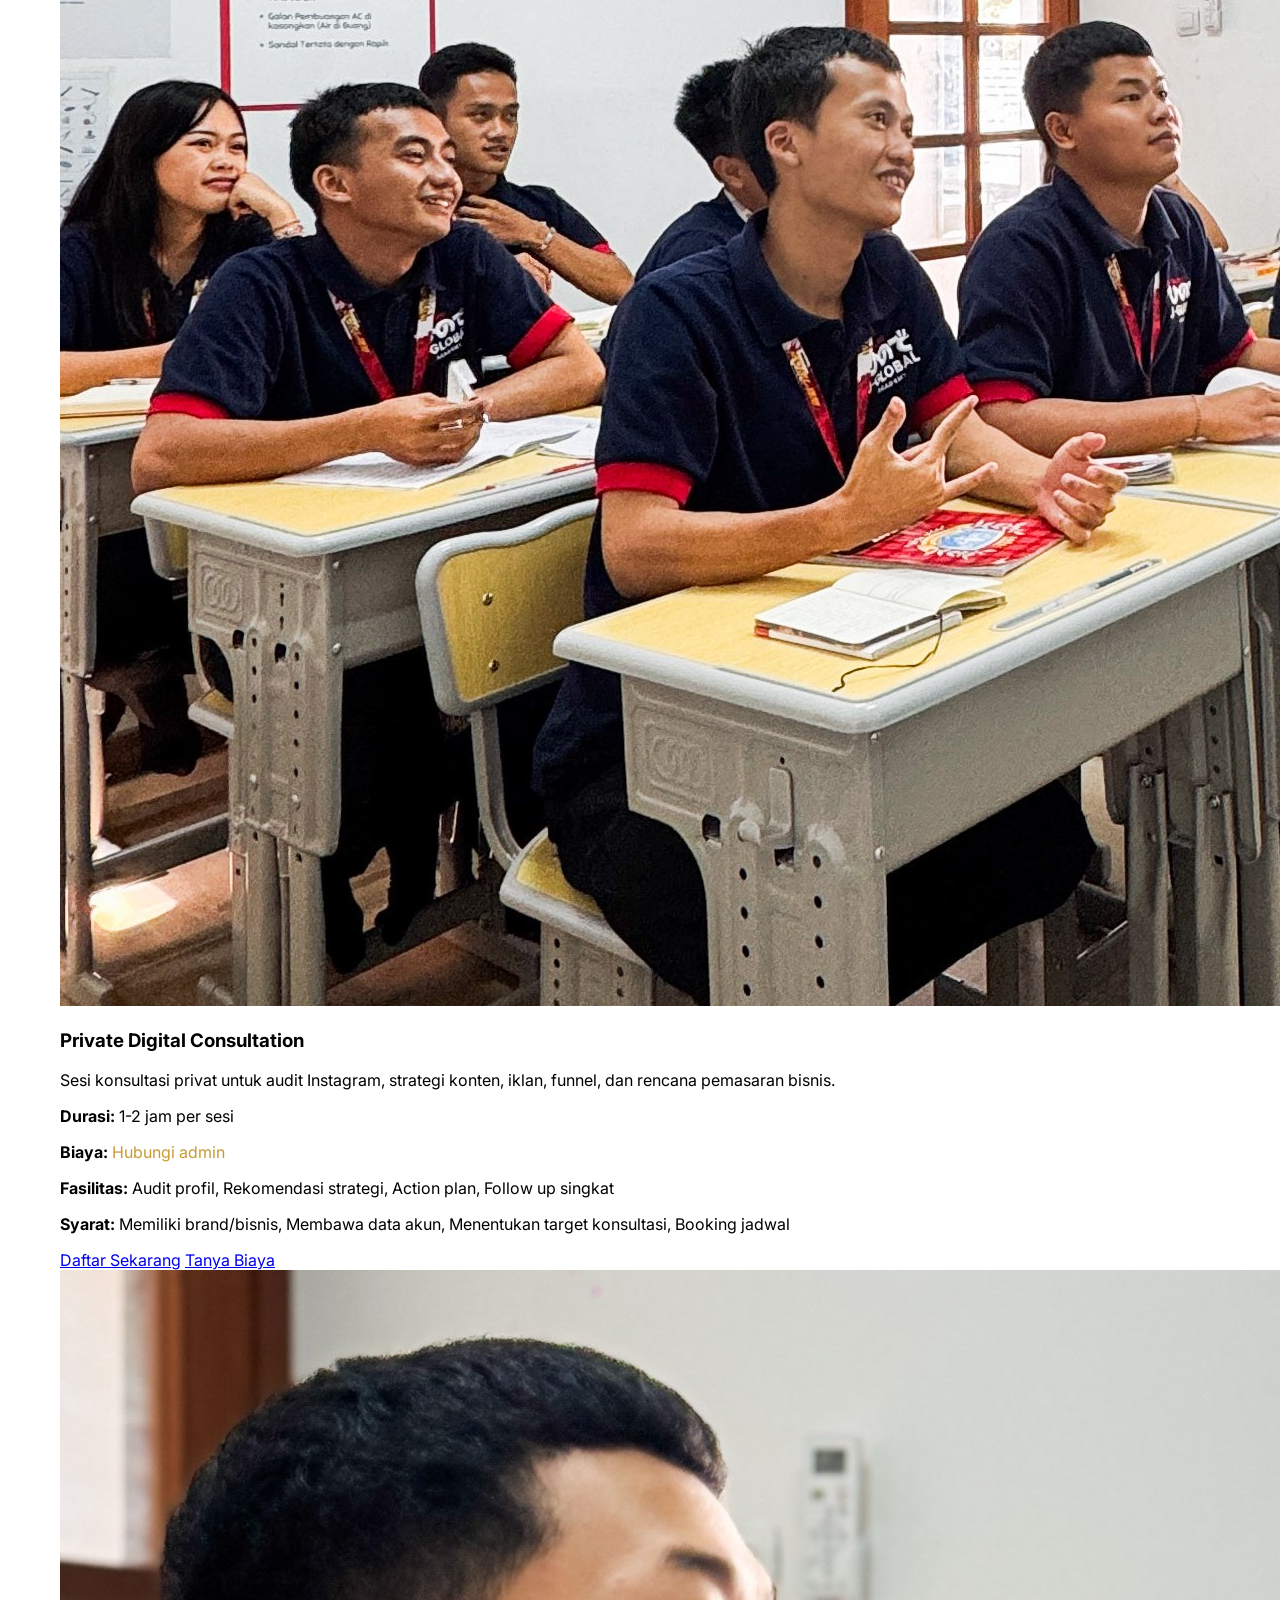
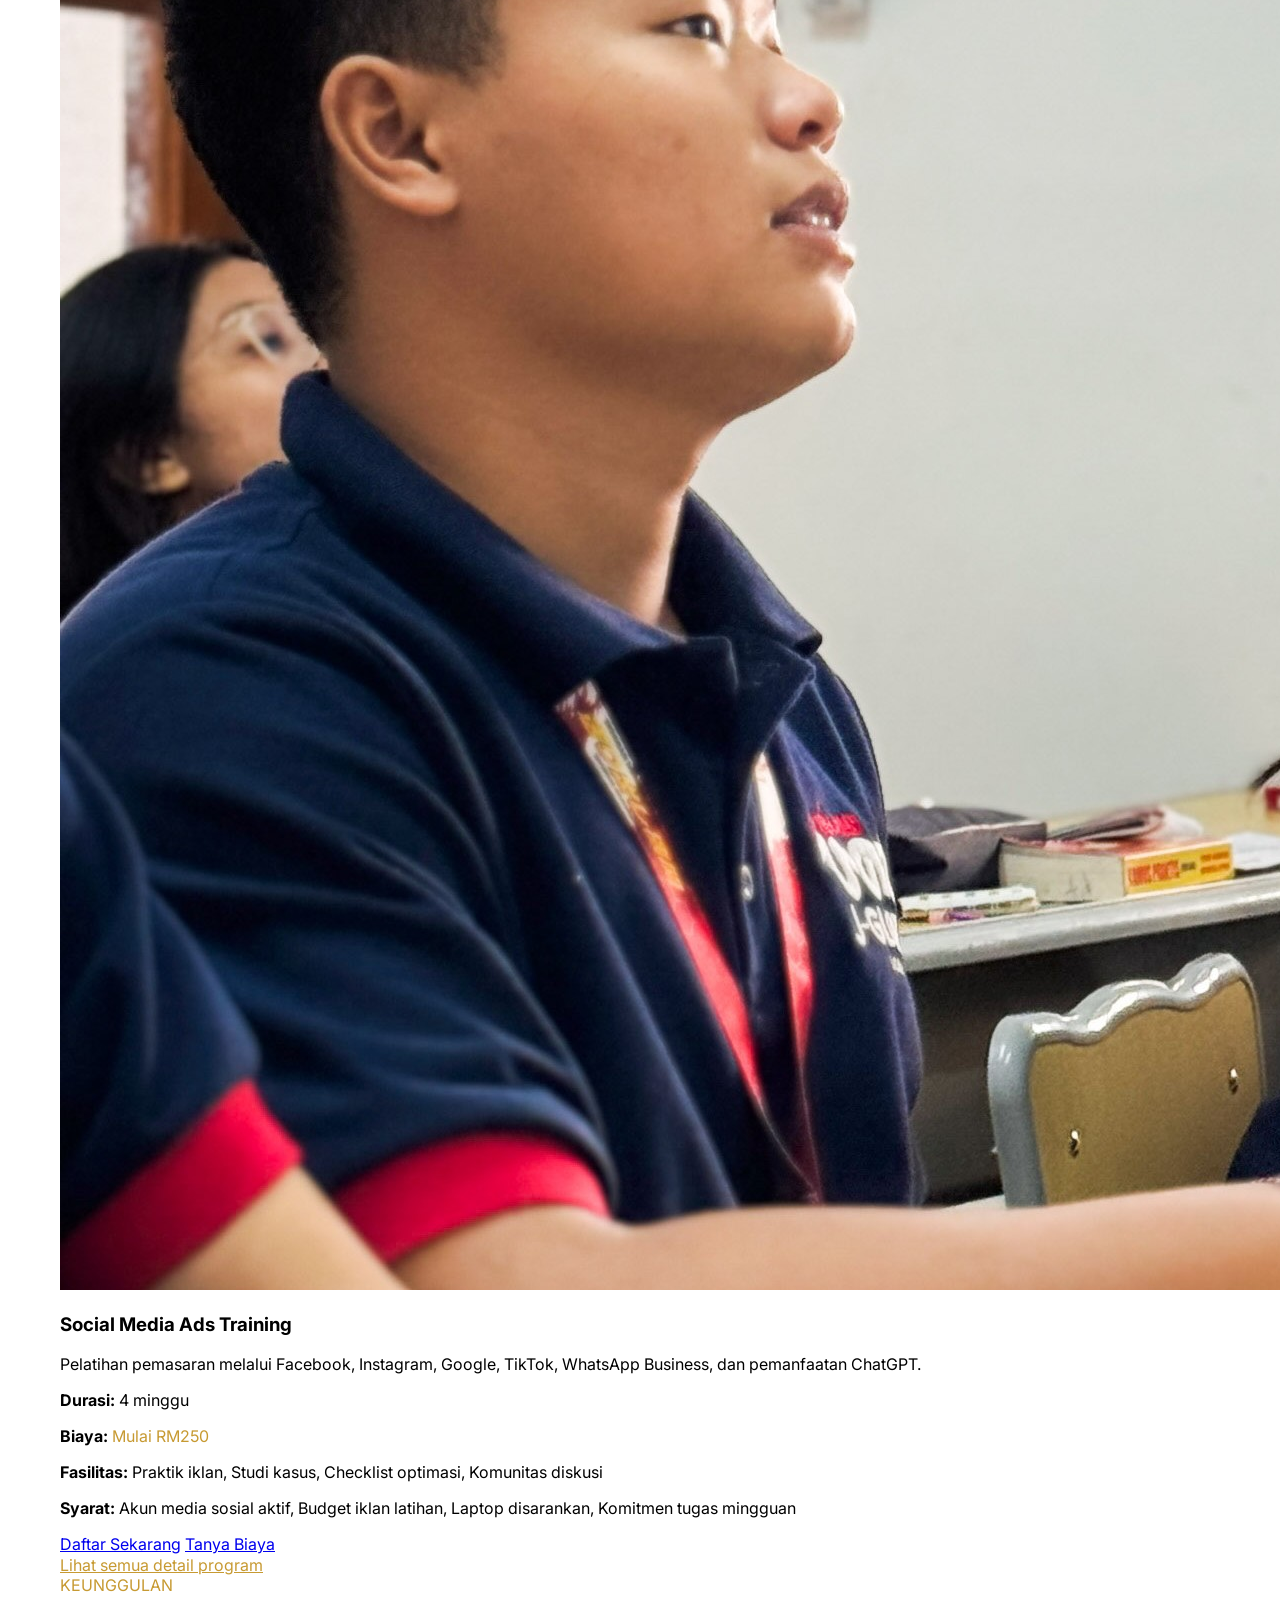
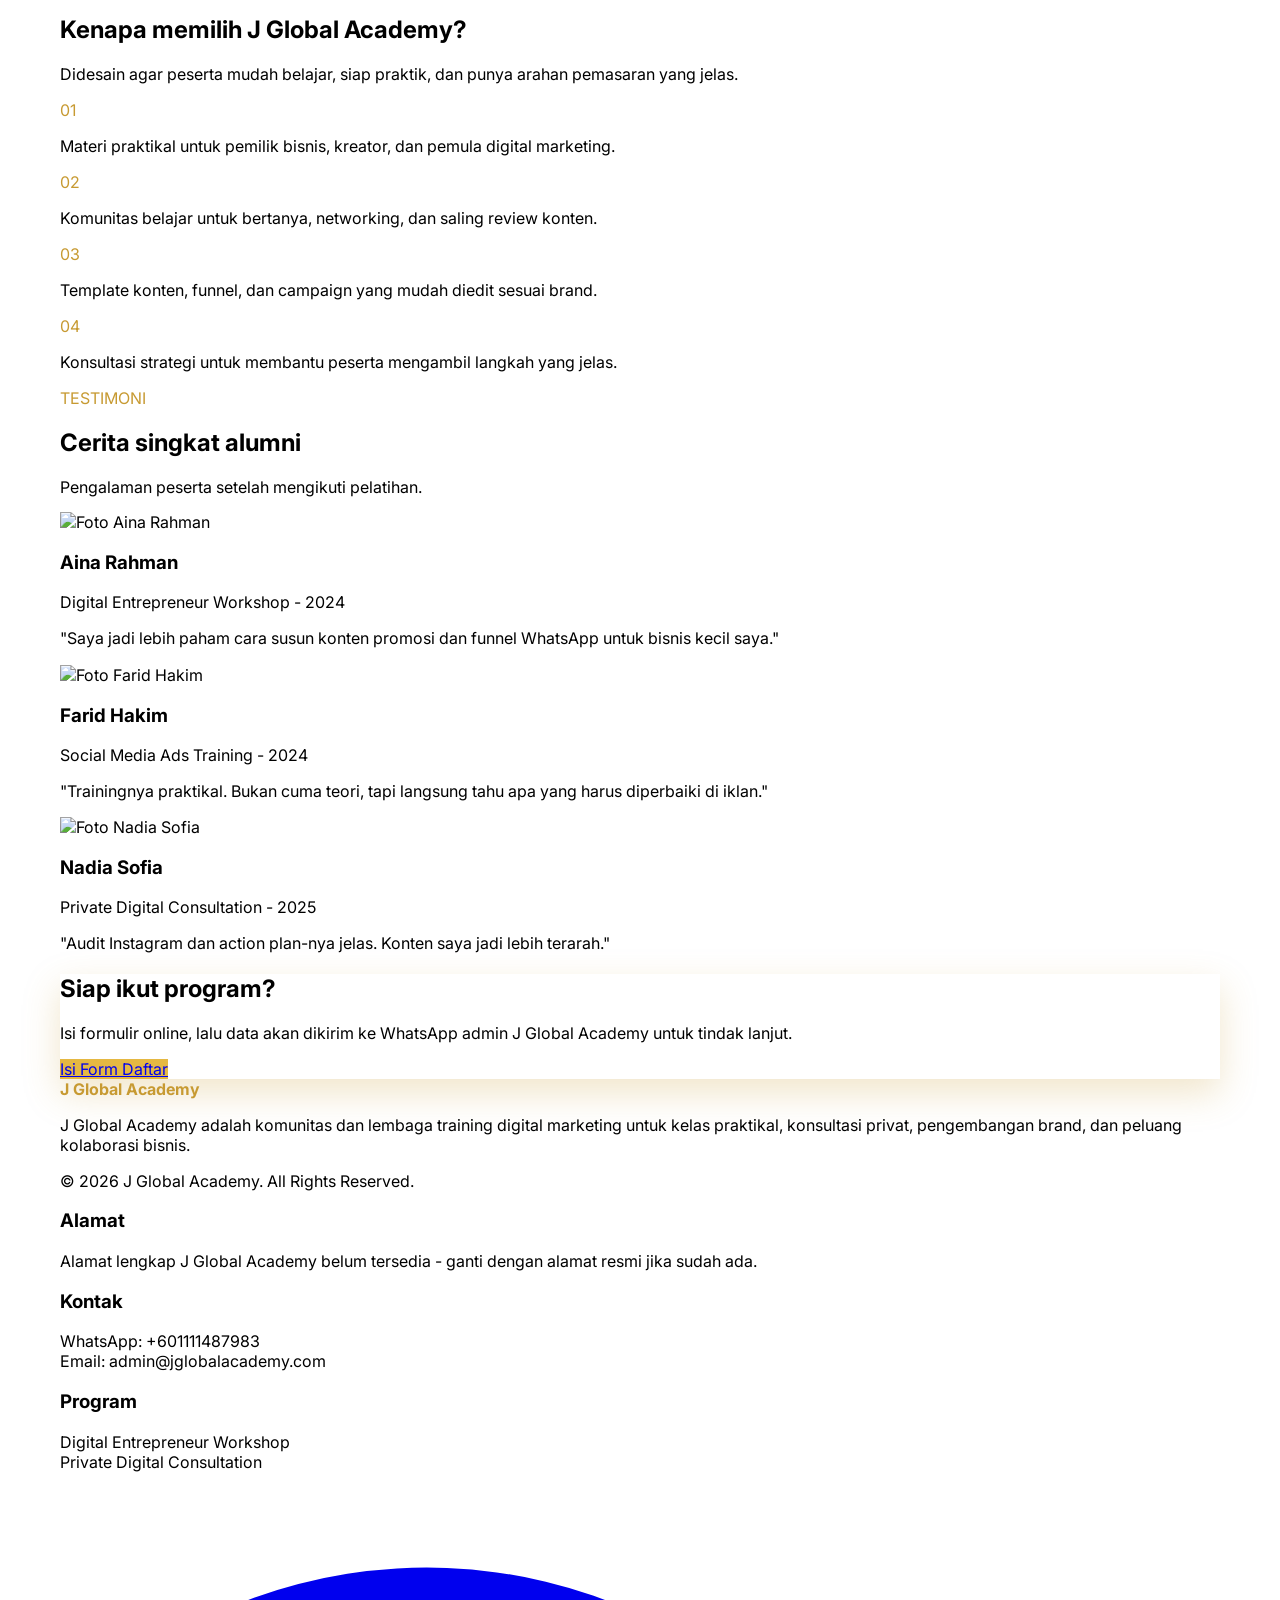
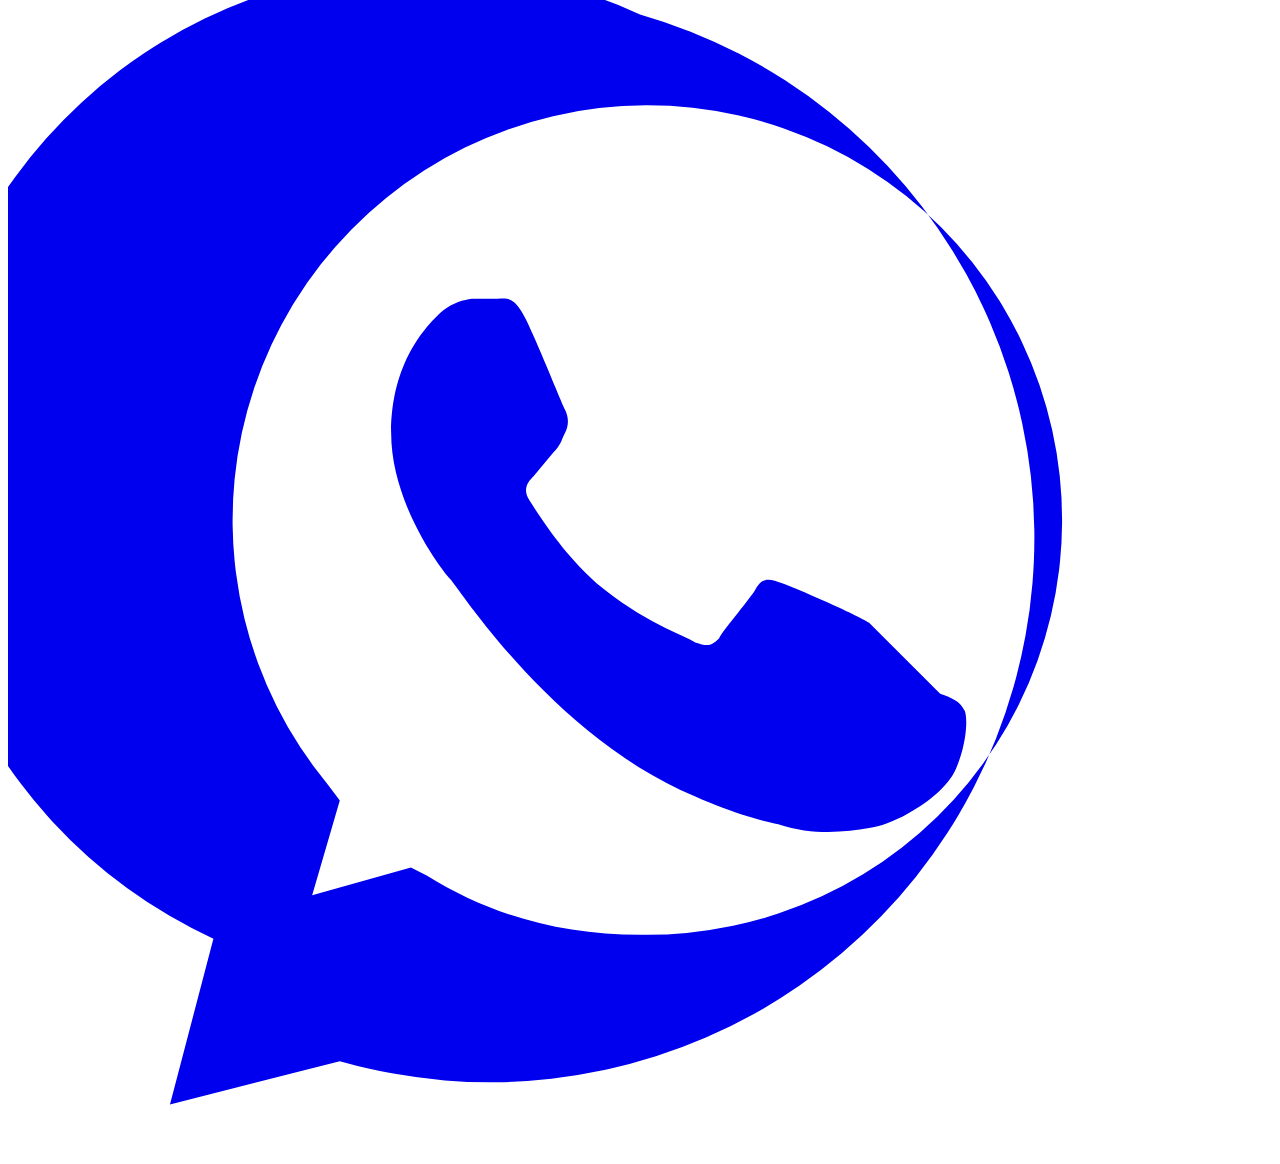
==== commit 8d981adb: "update floating whatsapp" ====
--- a/index.html
+++ b/index.html
@@ -246,7 +246,9 @@
             </div>
         </div>
     </footer>
-        <a class="pulse fixed bottom-6 right-6 z-50 grid size-16 place-items-center rounded-full bg-[#25d366] text-sm font-black text-white shadow-2xl transition hover:scale-110" href="https://wa.me/601111487983?text=Halo%20admin%20J%20Global%20Academy%2C%20saya%20ingin%20konsultasi%20program%20pelatihan." target="_blank" rel="noopener" aria-label="Chat WhatsApp">WA</a>
+        <a class="pulse fixed bottom-6 right-6 z-50 grid size-16 place-items-center rounded-full bg-[#25d366] text-white shadow-2xl transition hover:scale-110" href="https://wa.me/601111487983?text=Halo%20admin%20J%20Global%20Academy%2C%20saya%20ingin%20konsultasi%20program%20pelatihan." target="_blank" rel="noopener" aria-label="Chat WhatsApp">
+            <svg class="size-8" viewBox="0 0 32 32" fill="currentColor" aria-hidden="true"><path d="M16 3.2A12.7 12.7 0 0 0 5.2 26.6l-1.1 4.2 4.3-1.1A12.7 12.7 0 1 0 16 3.2Zm0 23.3c-2 0-3.8-.5-5.4-1.5l-.4-.2-2.5.7.7-2.4-.3-.4a10.5 10.5 0 1 1 7.9 3.8Zm5.8-7.9c-.3-.2-1.9-.9-2.2-1-.3-.1-.5-.2-.7.2-.2.3-.8 1-.9 1.2-.2.2-.3.2-.6.1-.3-.2-1.3-.5-2.5-1.5-.9-.8-1.5-1.8-1.7-2.1-.2-.3 0-.5.1-.6l.5-.6c.2-.2.2-.3.3-.5.1-.2.1-.4 0-.6-.1-.2-.7-1.7-1-2.3-.3-.6-.5-.5-.7-.5h-.6c-.2 0-.6.1-.9.4-.3.3-1.2 1.2-1.2 3 0 1.8 1.3 3.5 1.5 3.7.2.2 2.6 4 6.2 5.5.9.4 1.6.6 2.1.7.9.3 1.7.2 2.3.1.7-.1 1.9-.8 2.2-1.5.3-.7.3-1.4.2-1.5-.1-.2-.3-.3-.6-.4Z"/></svg>
+        </a>
         <script src="assets/app.js"></script>
     </body>
     </html>
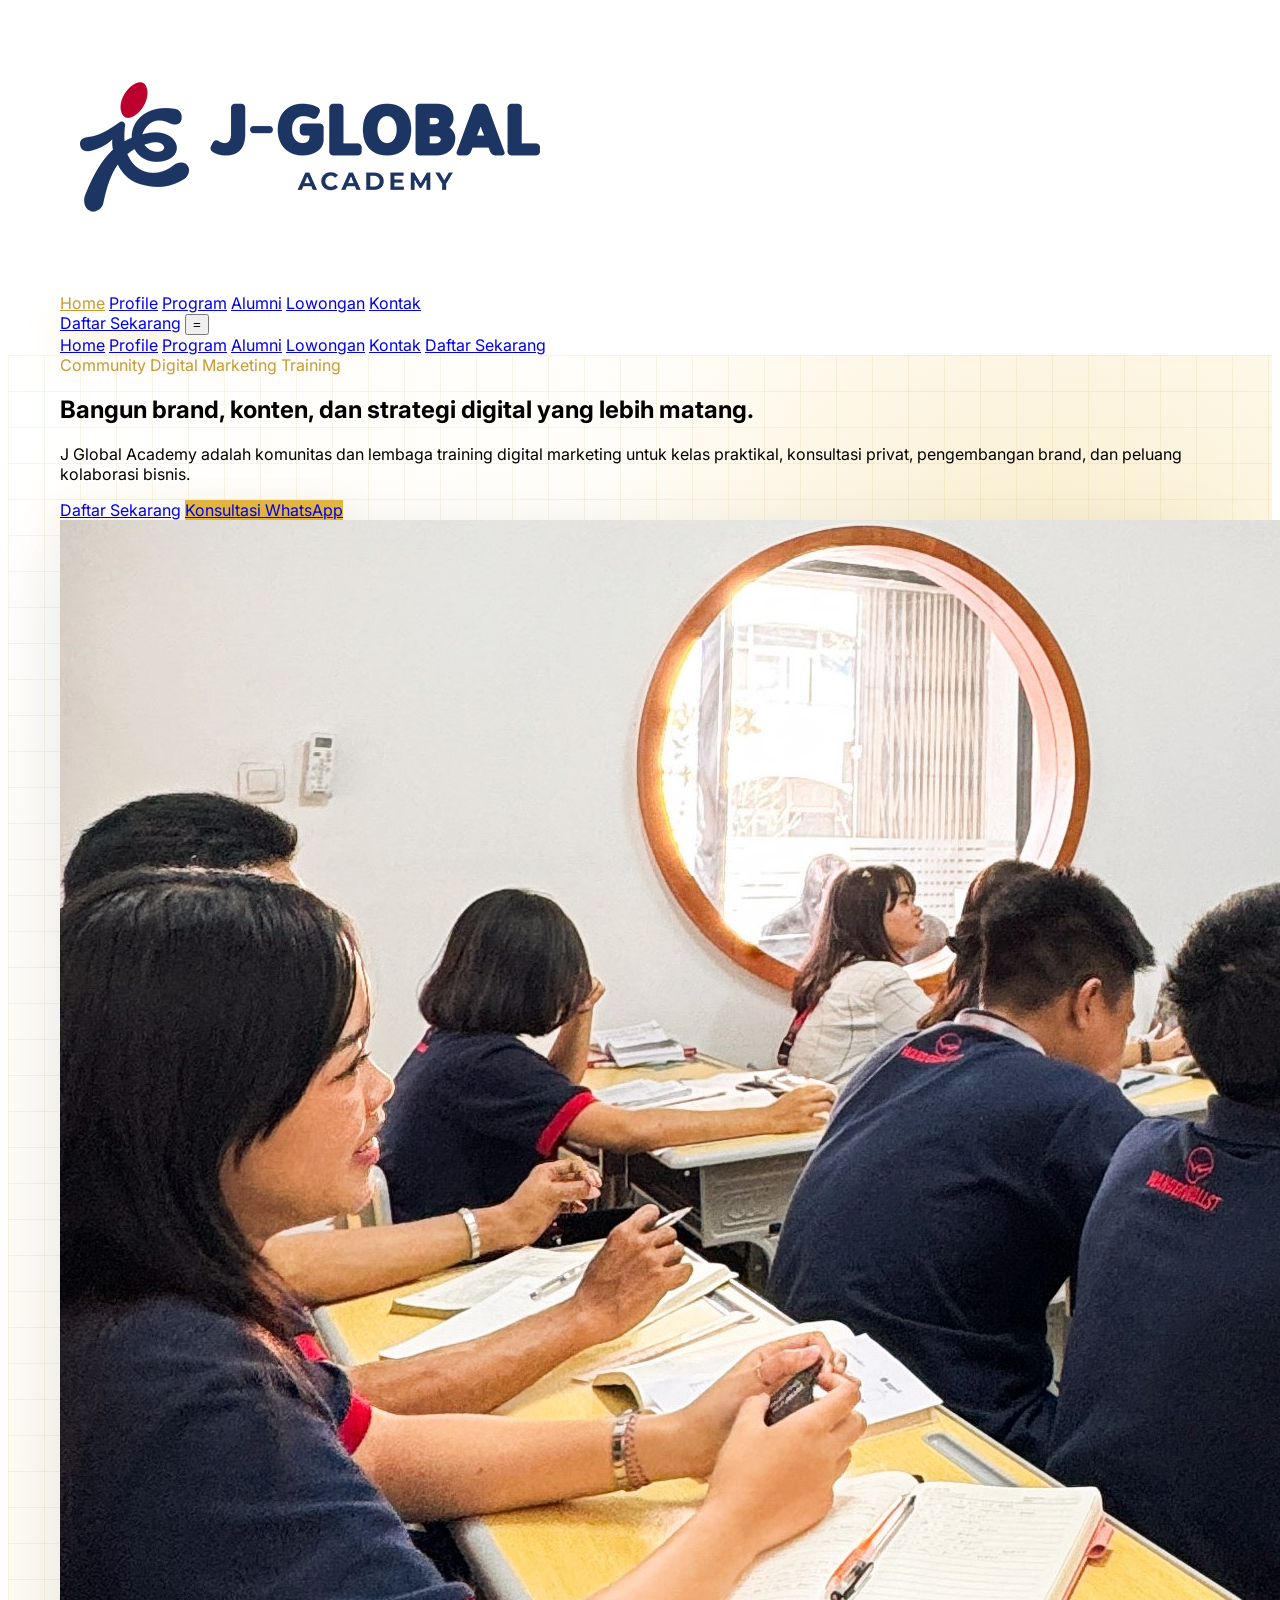
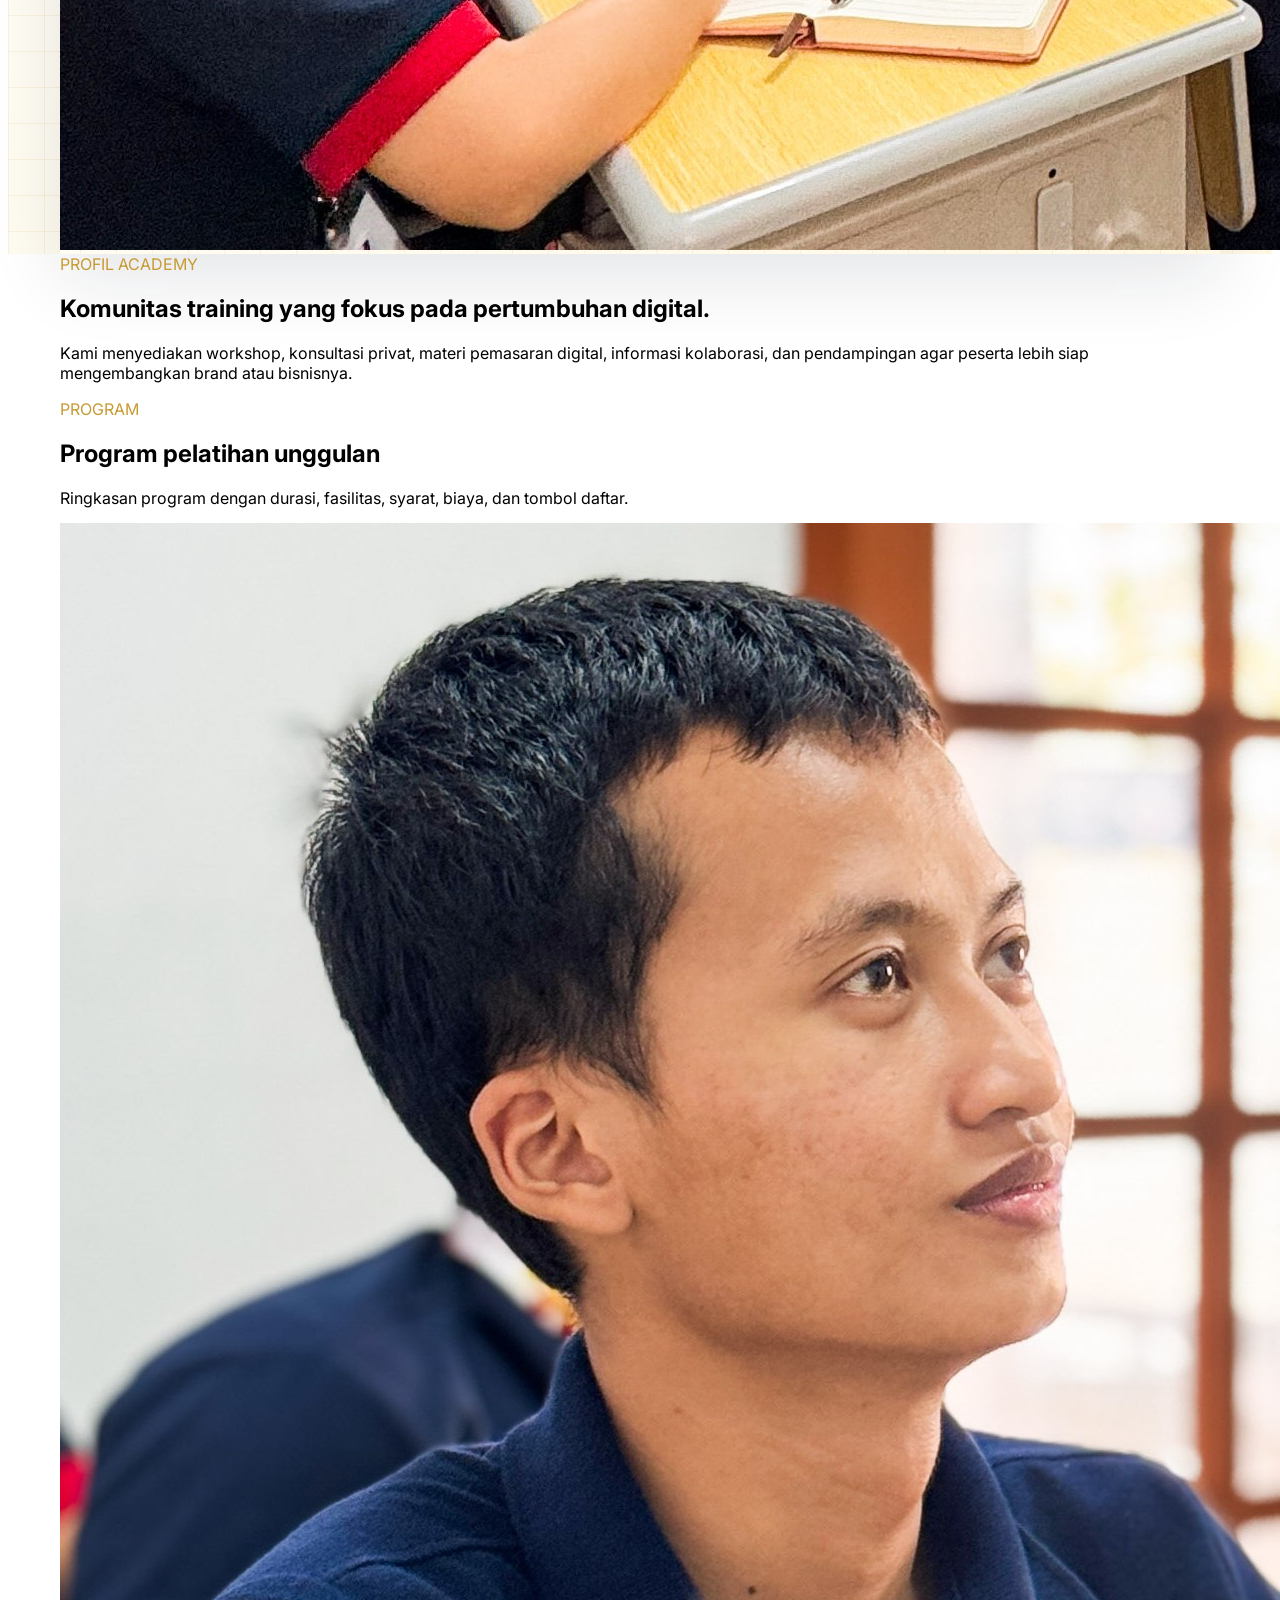
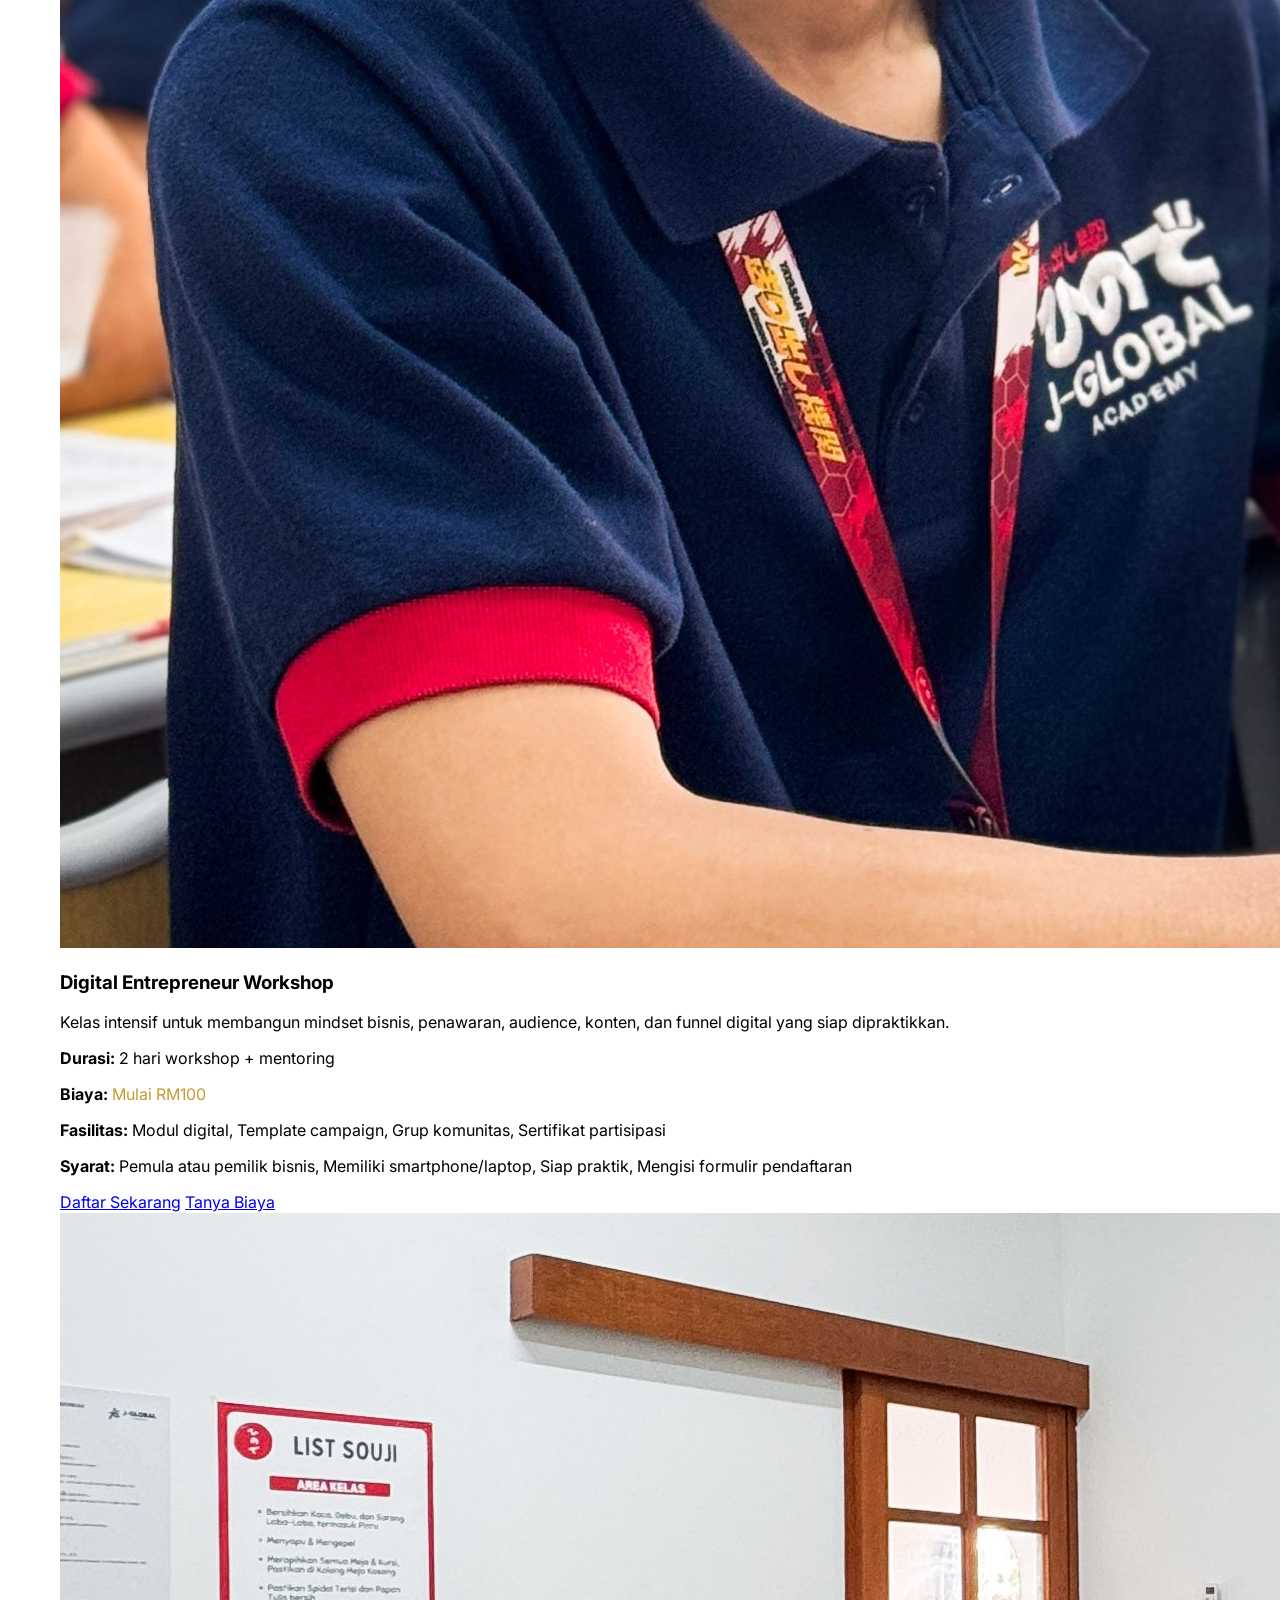
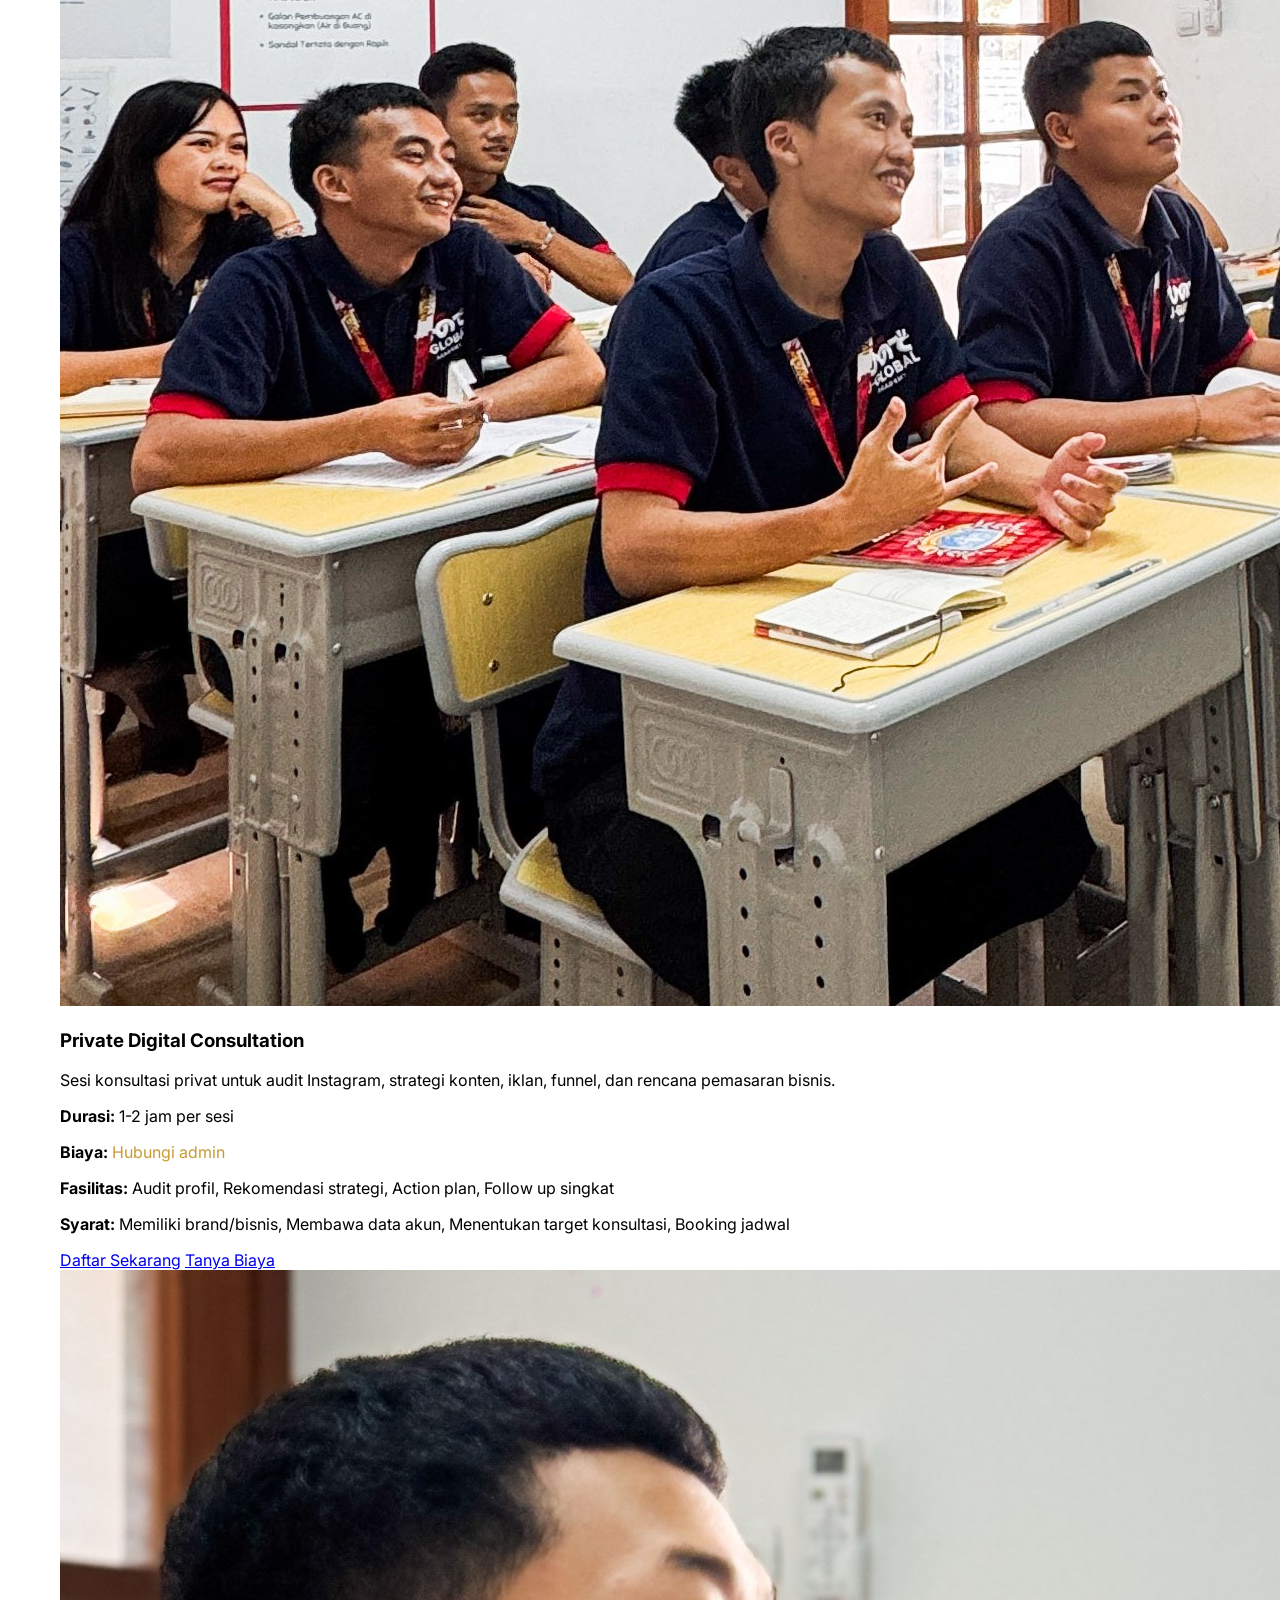
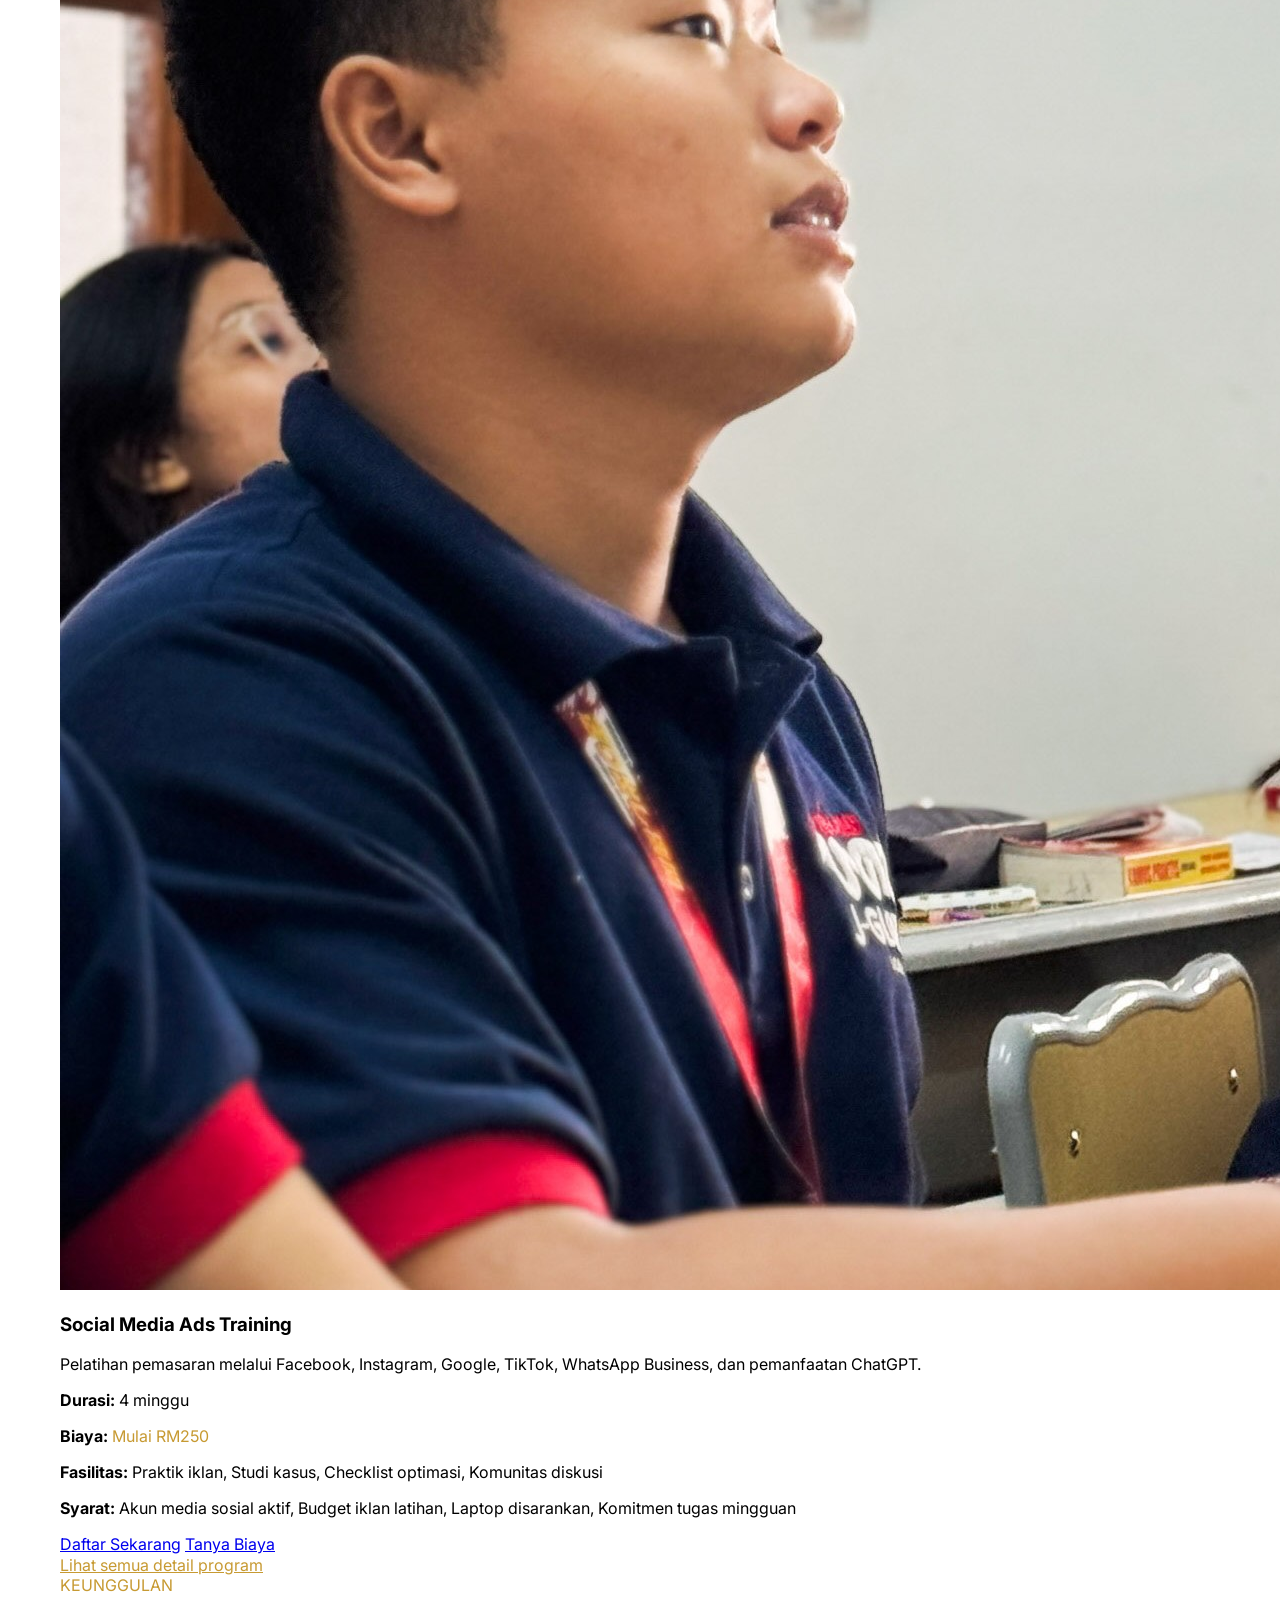
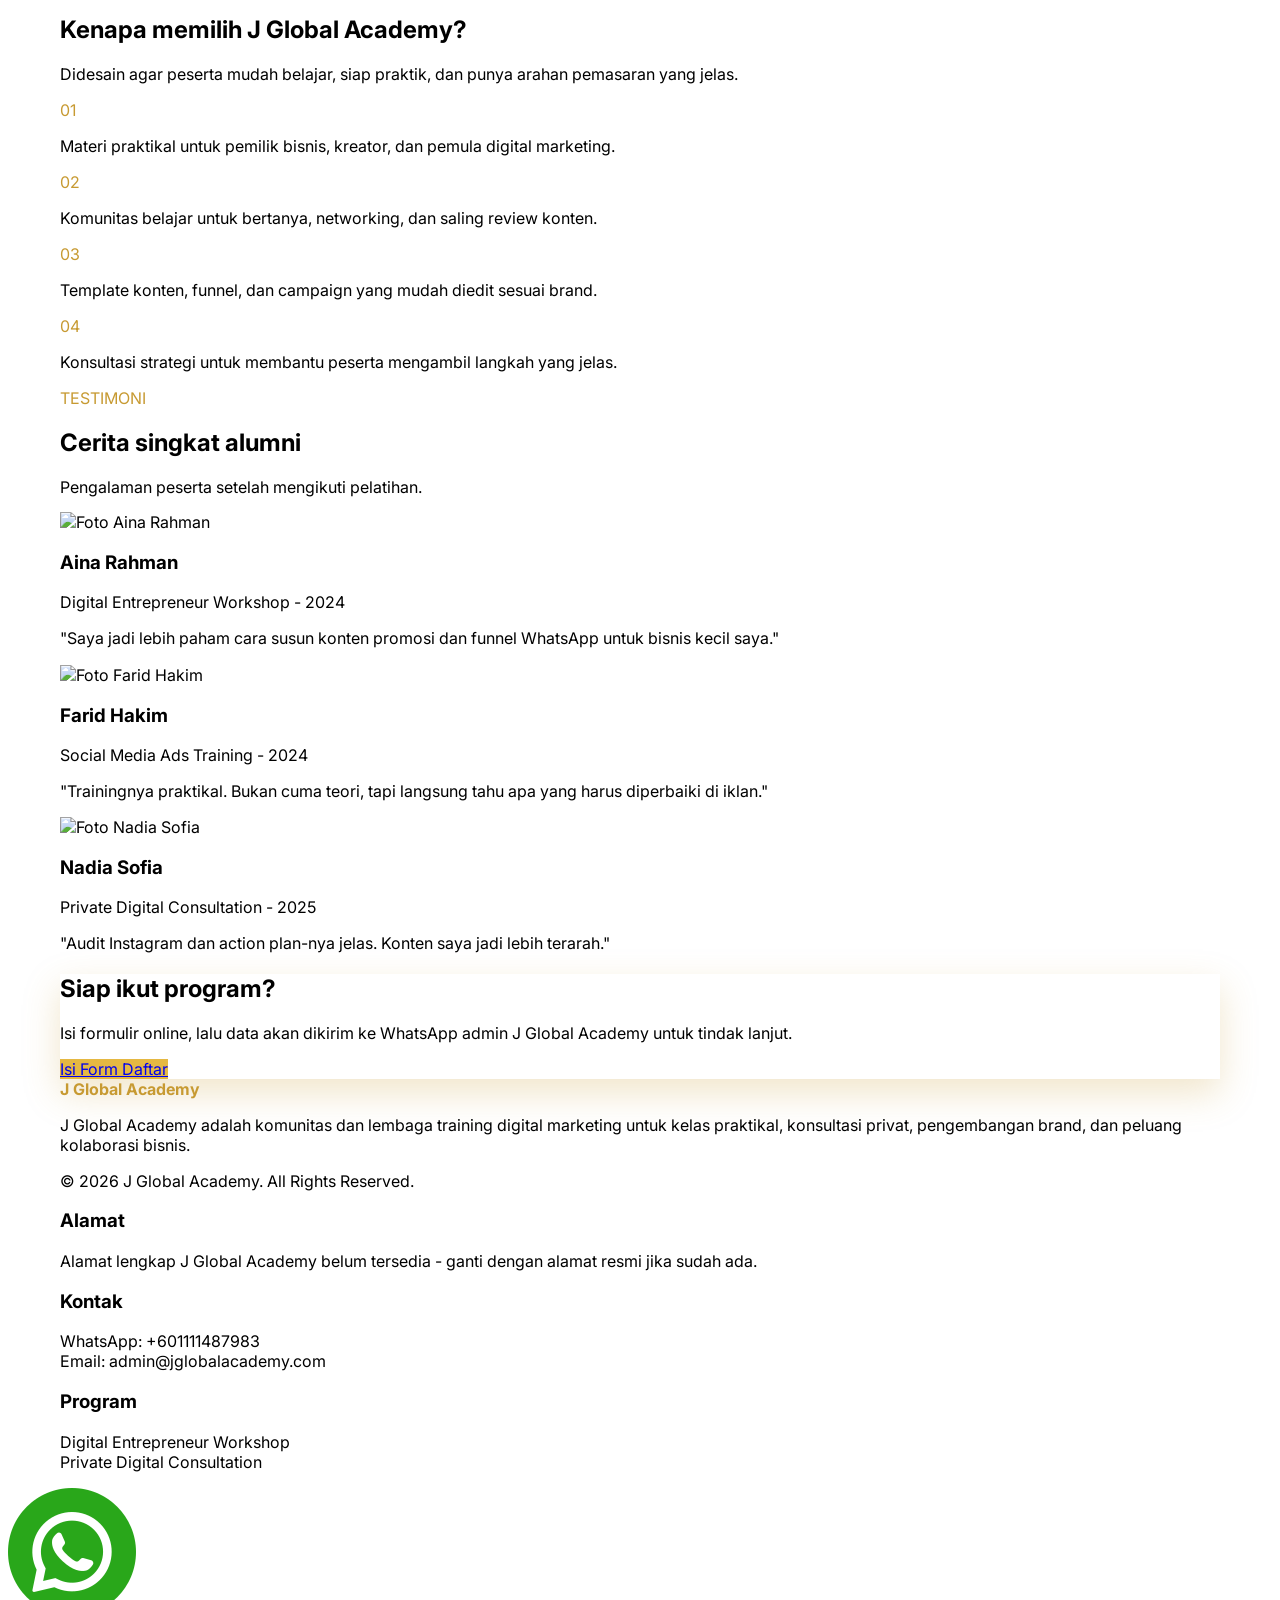
==== commit 52eb06cb: "update floating whatsapp" ====
--- a/index.html
+++ b/index.html
@@ -247,7 +247,7 @@
         </div>
     </footer>
         <a class="pulse fixed bottom-6 right-6 z-50 grid size-16 place-items-center rounded-full bg-[#25d366] text-white shadow-2xl transition hover:scale-110" href="https://wa.me/601111487983?text=Halo%20admin%20J%20Global%20Academy%2C%20saya%20ingin%20konsultasi%20program%20pelatihan." target="_blank" rel="noopener" aria-label="Chat WhatsApp">
-            <svg class="size-8" viewBox="0 0 32 32" fill="currentColor" aria-hidden="true"><path d="M16 3.2A12.7 12.7 0 0 0 5.2 26.6l-1.1 4.2 4.3-1.1A12.7 12.7 0 1 0 16 3.2Zm0 23.3c-2 0-3.8-.5-5.4-1.5l-.4-.2-2.5.7.7-2.4-.3-.4a10.5 10.5 0 1 1 7.9 3.8Zm5.8-7.9c-.3-.2-1.9-.9-2.2-1-.3-.1-.5-.2-.7.2-.2.3-.8 1-.9 1.2-.2.2-.3.2-.6.1-.3-.2-1.3-.5-2.5-1.5-.9-.8-1.5-1.8-1.7-2.1-.2-.3 0-.5.1-.6l.5-.6c.2-.2.2-.3.3-.5.1-.2.1-.4 0-.6-.1-.2-.7-1.7-1-2.3-.3-.6-.5-.5-.7-.5h-.6c-.2 0-.6.1-.9.4-.3.3-1.2 1.2-1.2 3 0 1.8 1.3 3.5 1.5 3.7.2.2 2.6 4 6.2 5.5.9.4 1.6.6 2.1.7.9.3 1.7.2 2.3.1.7-.1 1.9-.8 2.2-1.5.3-.7.3-1.4.2-1.5-.1-.2-.3-.3-.6-.4Z"/></svg>
+            <img class="size-8" src="assets/img/whatsapp.png" alt="" aria-hidden="true">
         </a>
         <script src="assets/app.js"></script>
     </body>
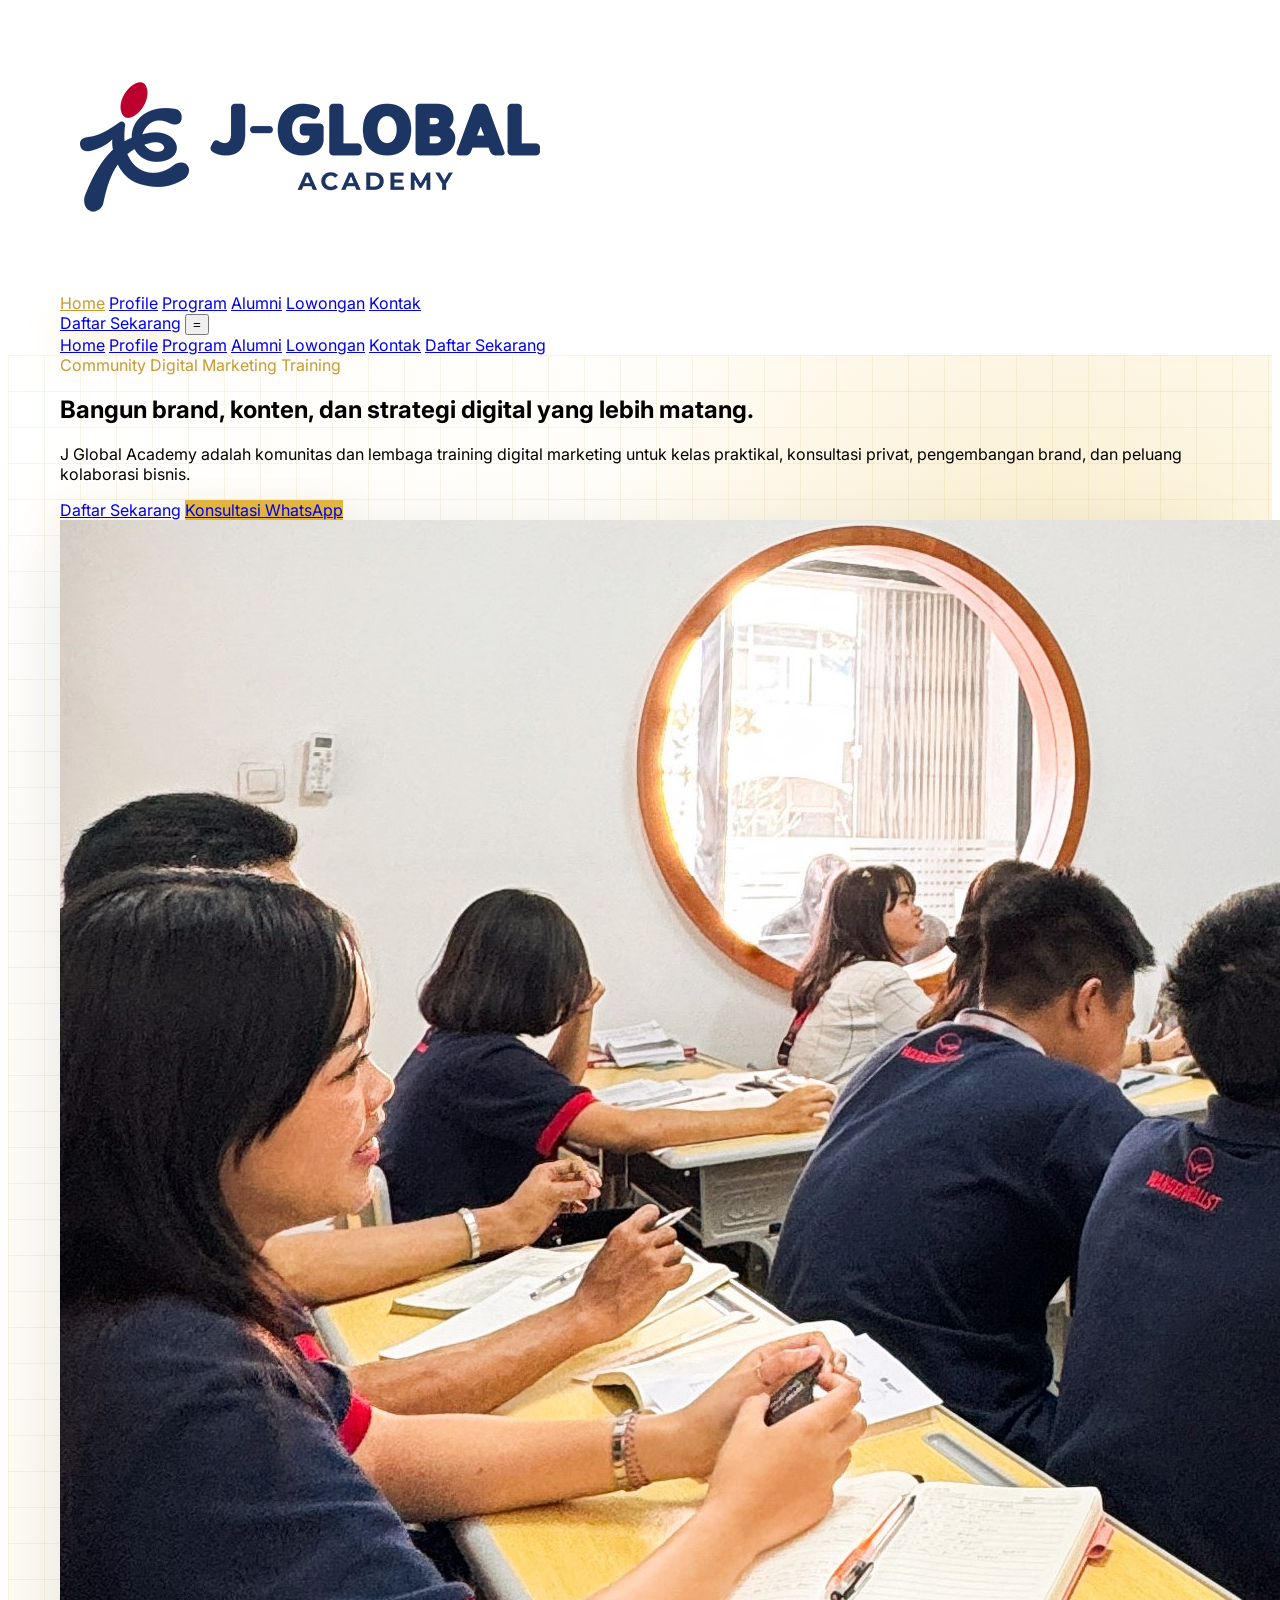
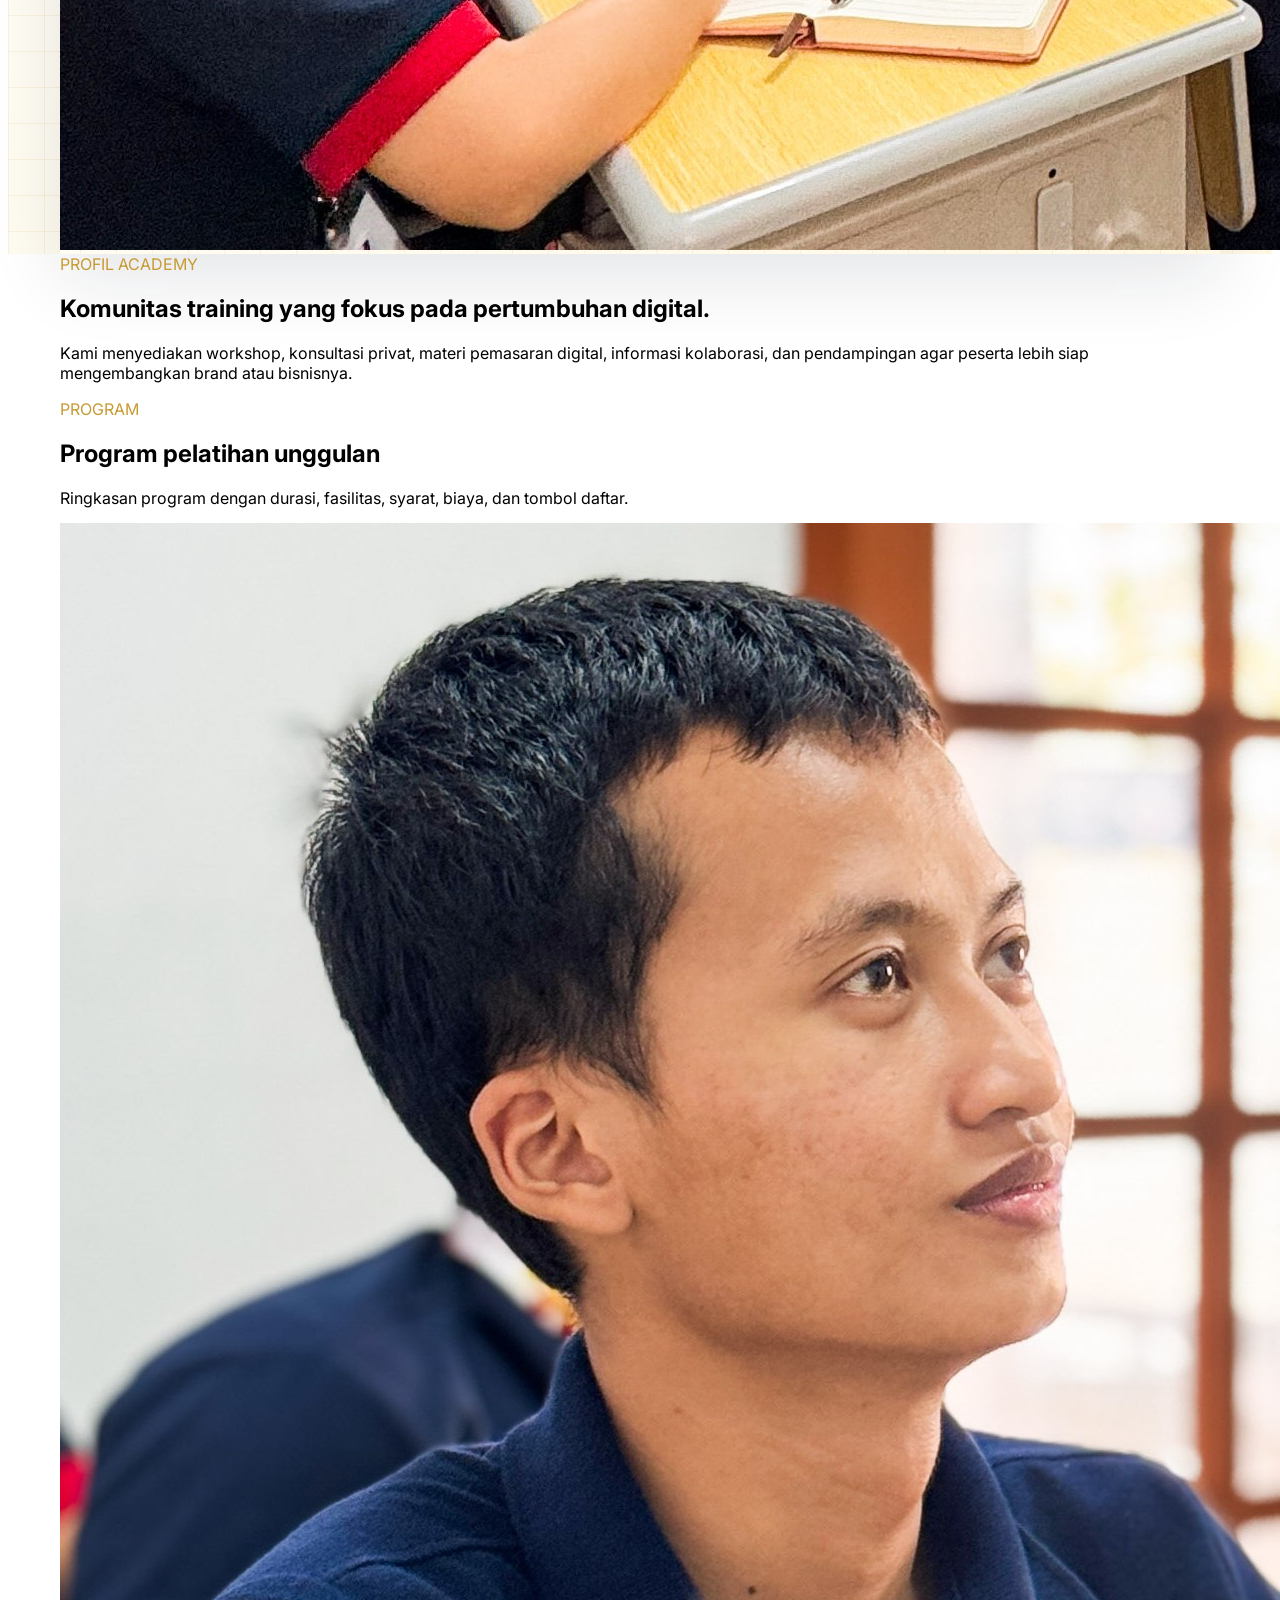
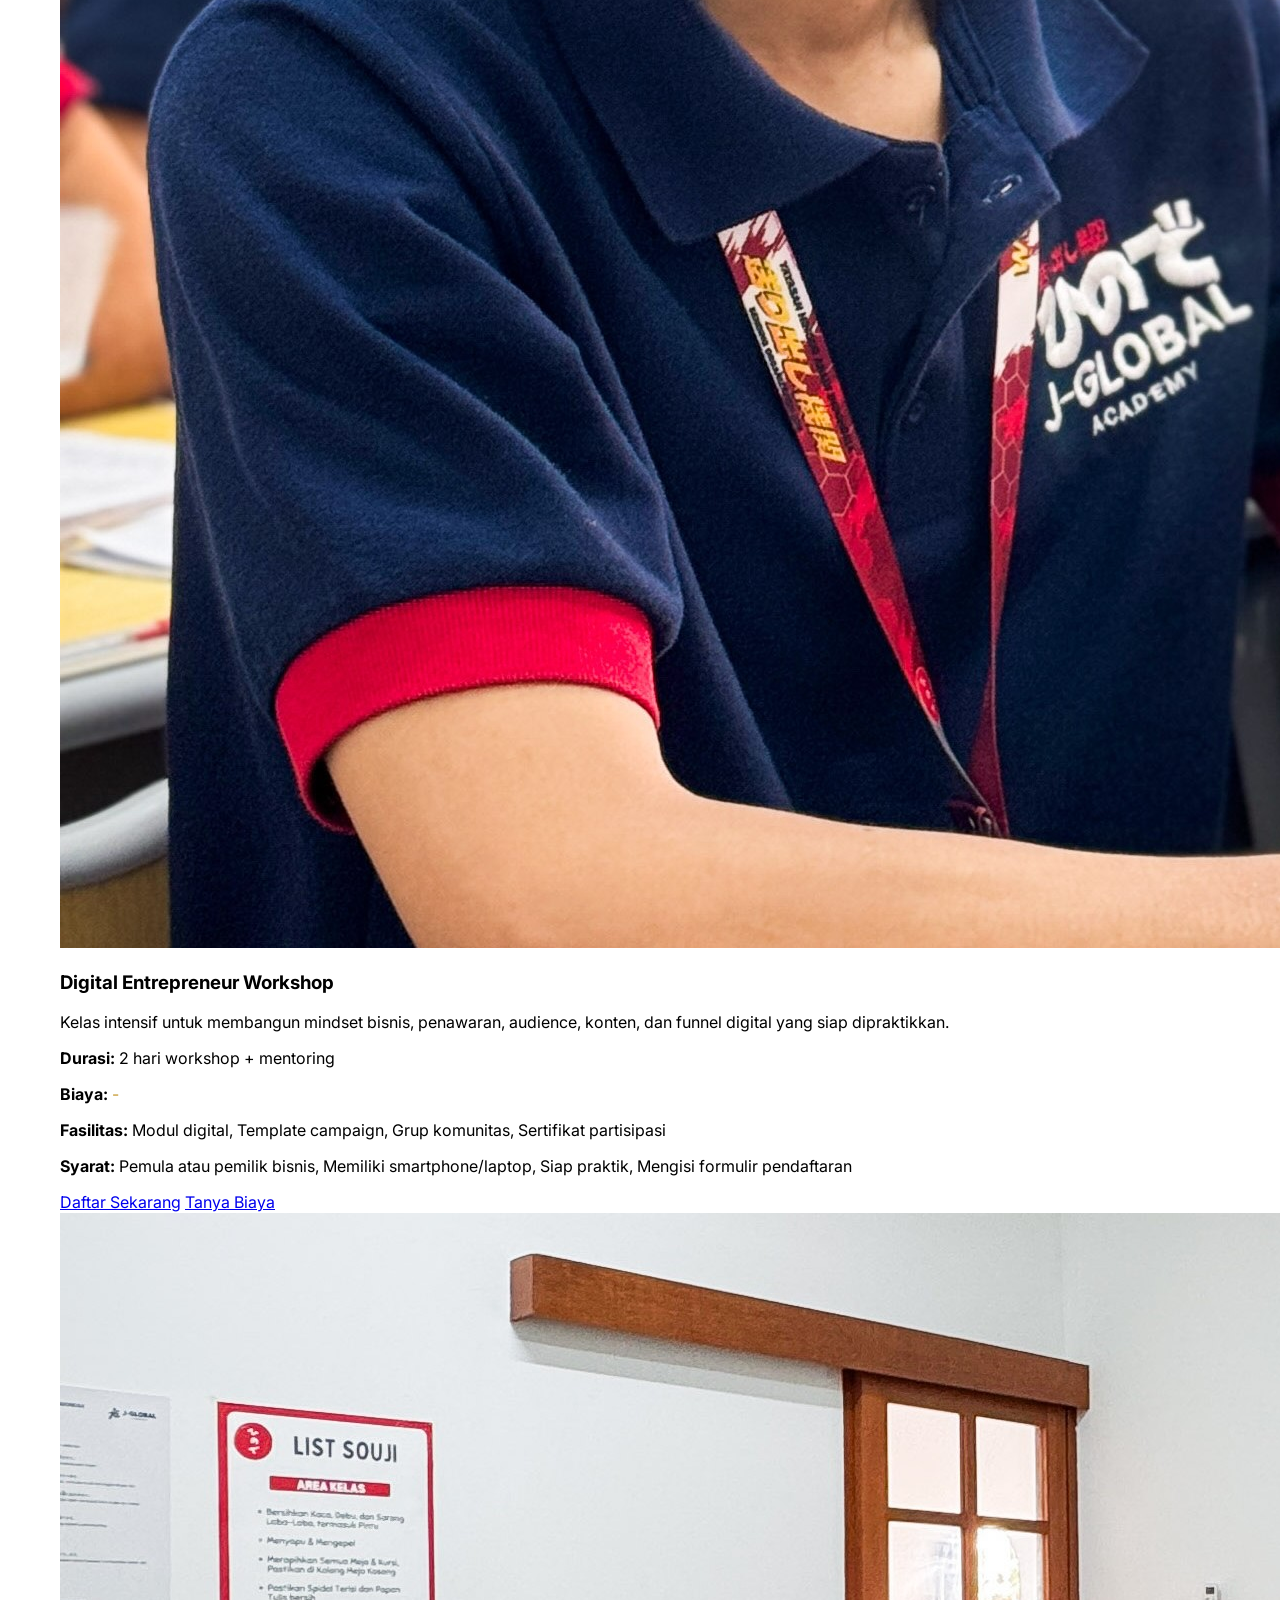
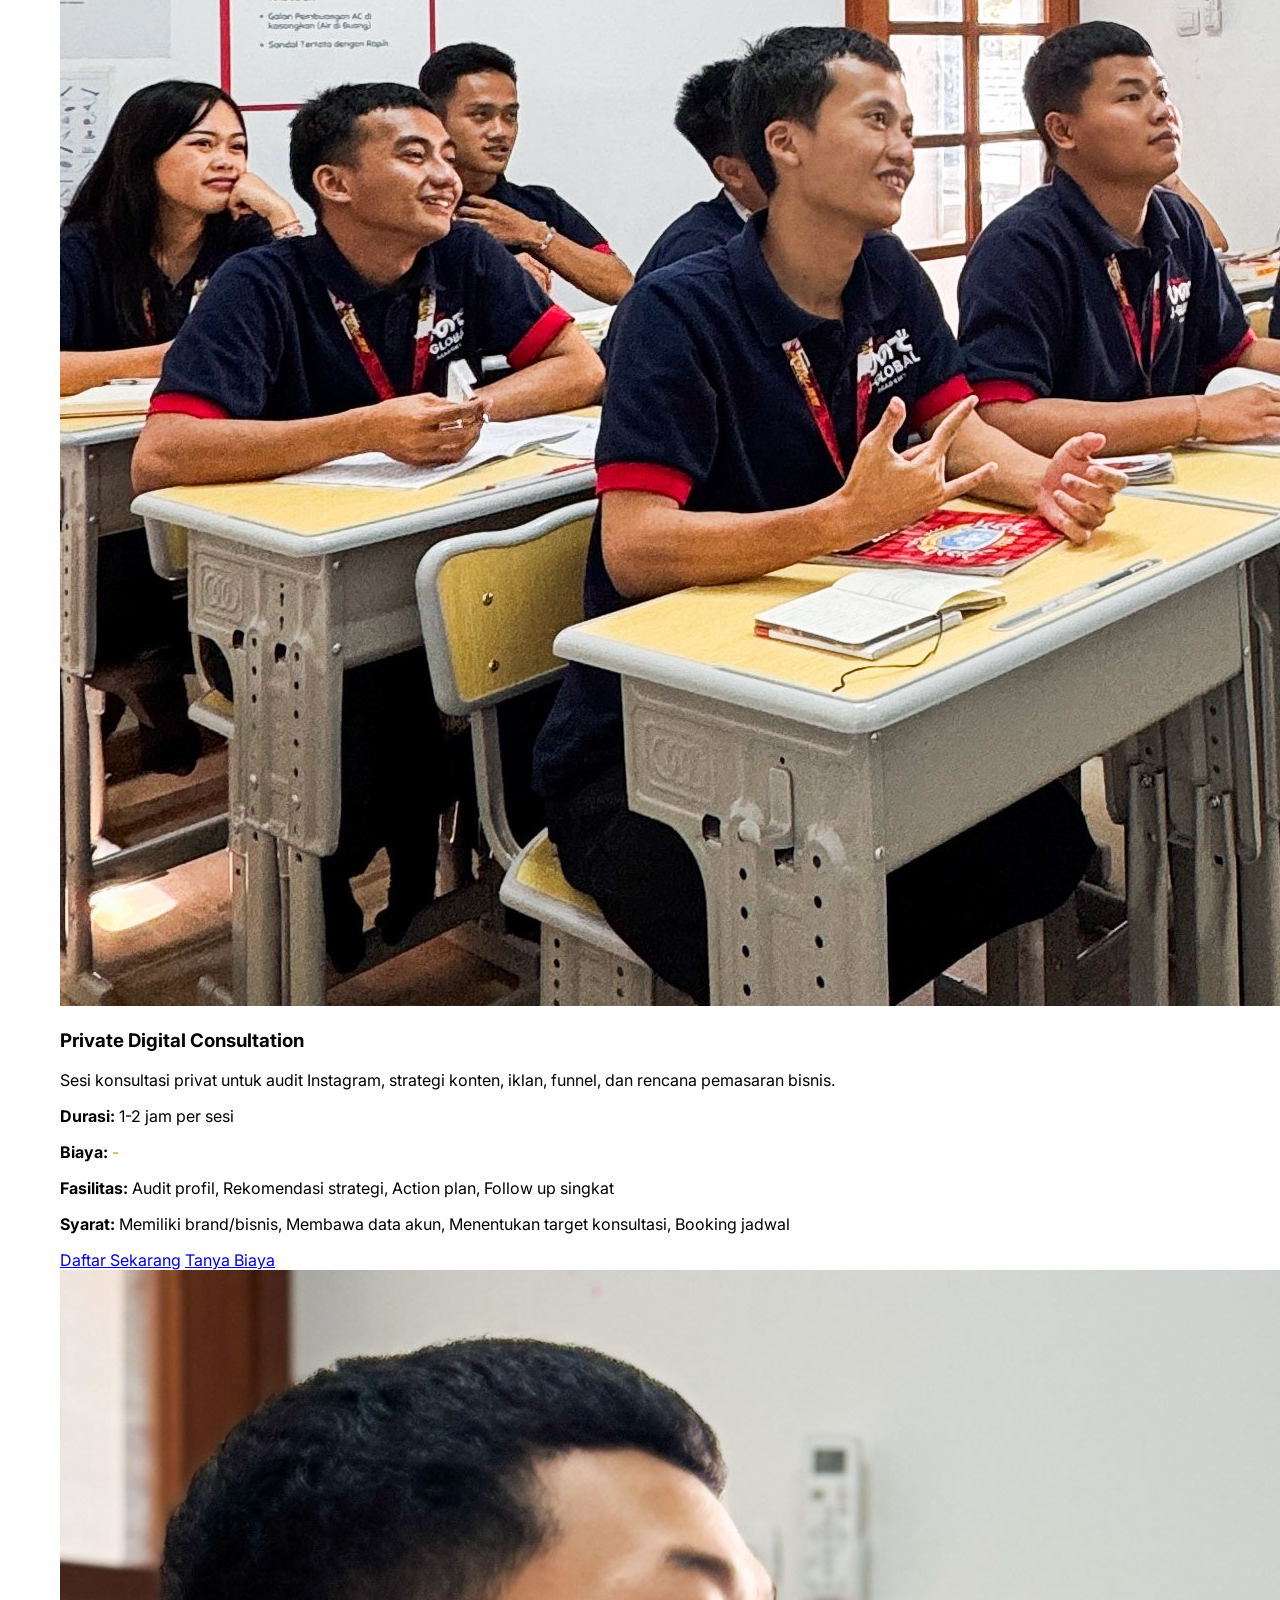
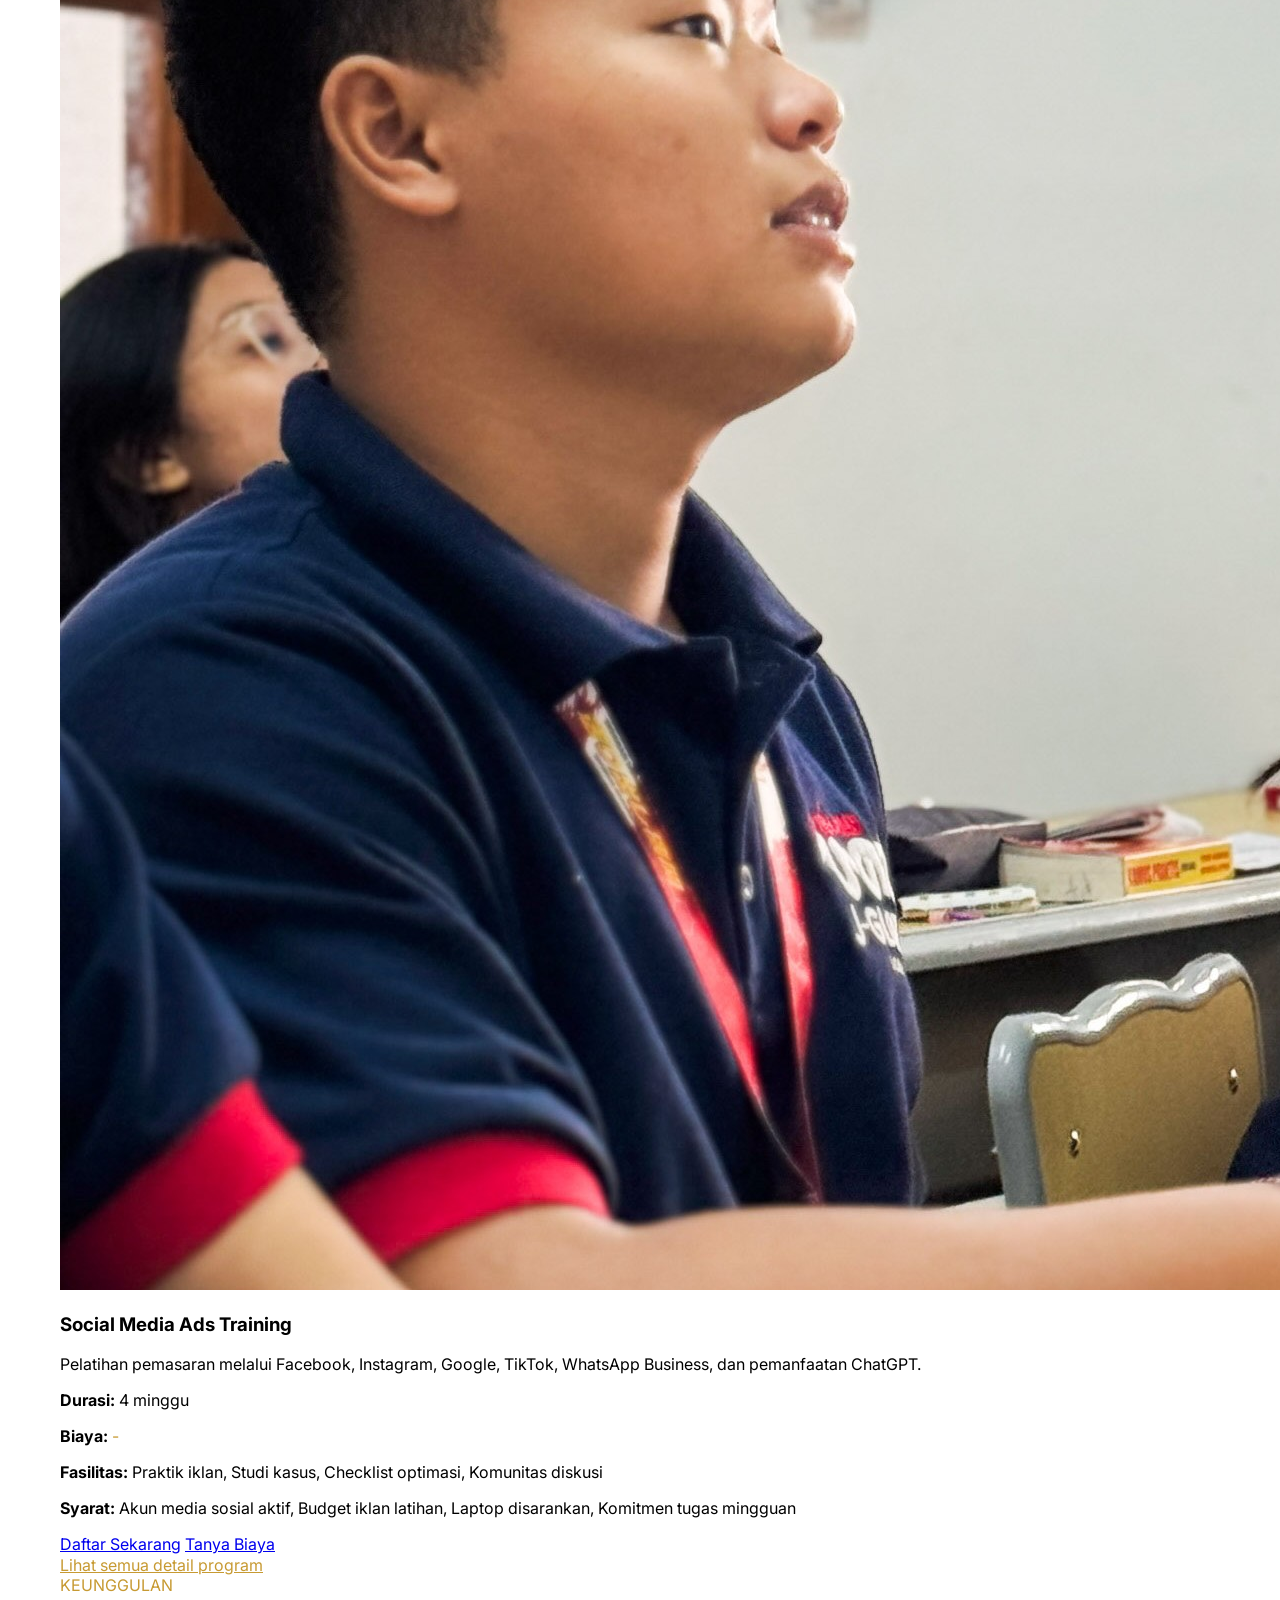
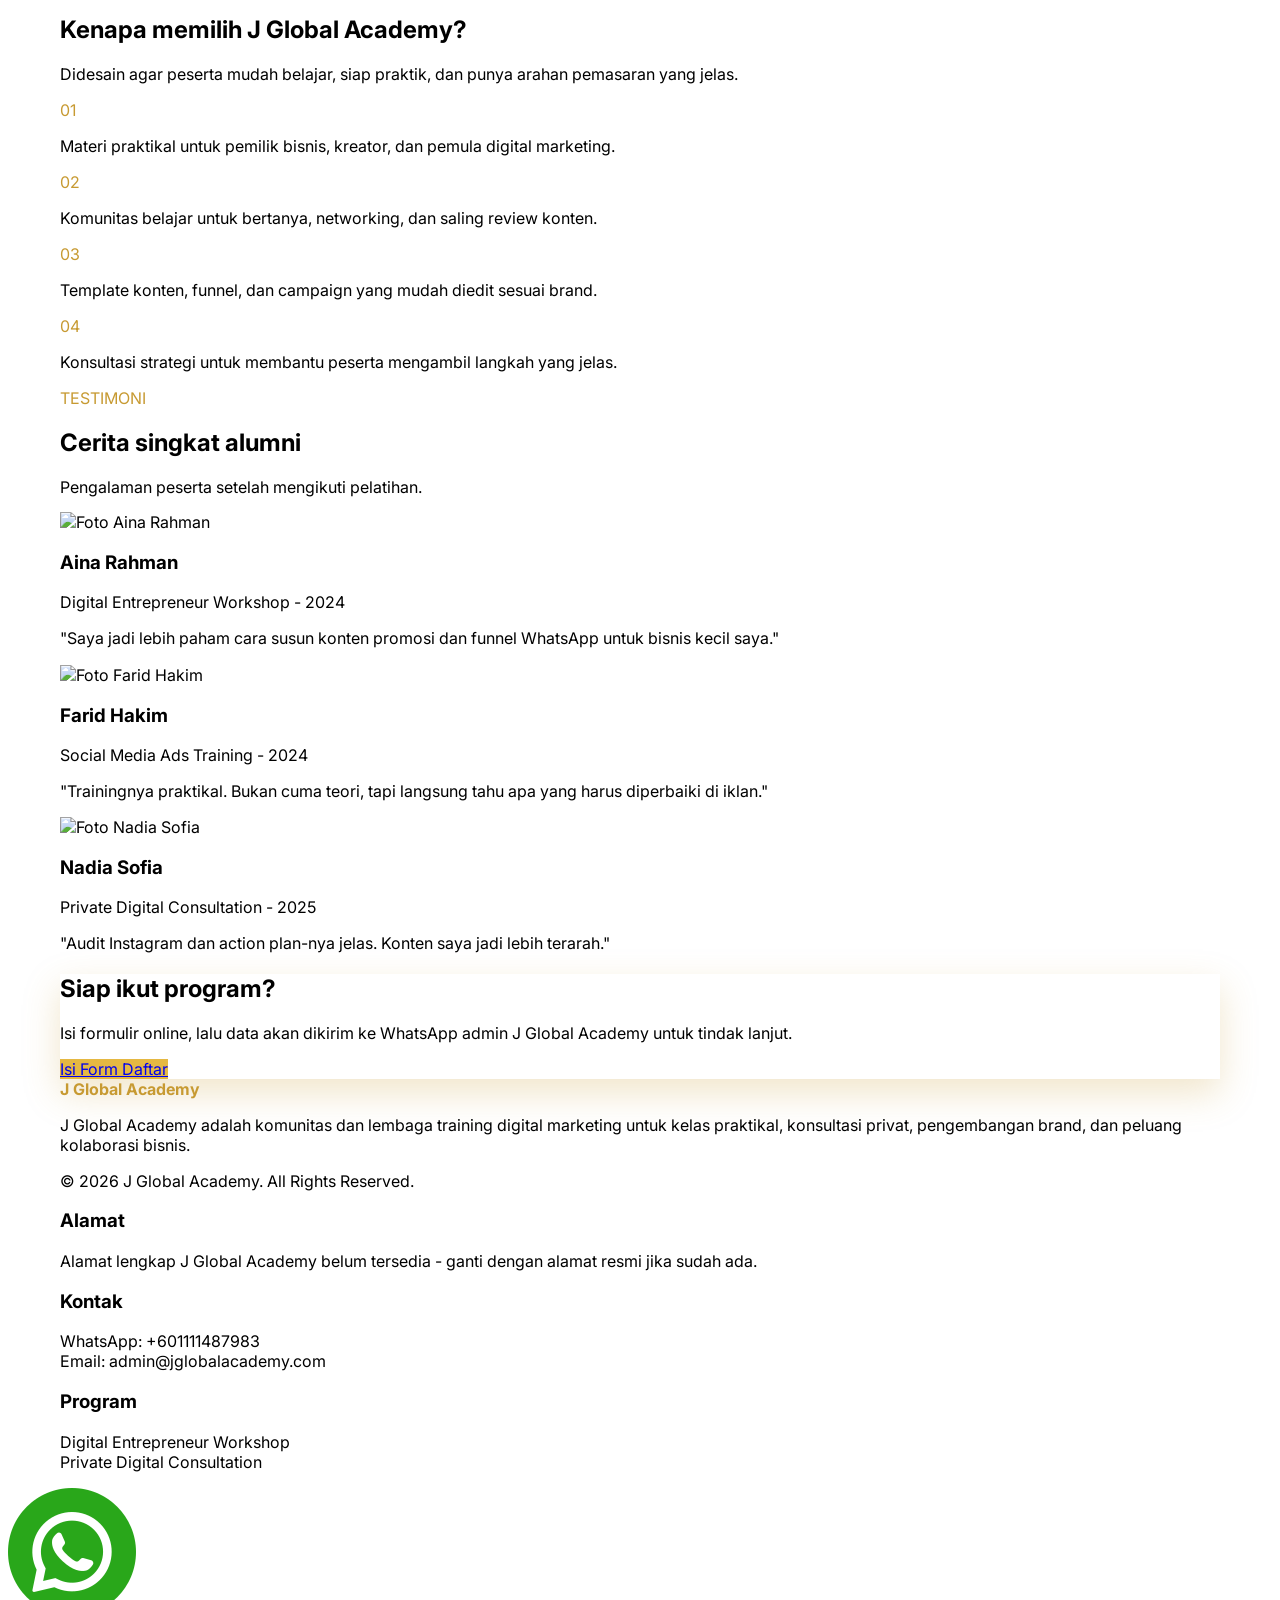
==== commit 6d8ef746: "update floating whatsapp" ====
--- a/index.html
+++ b/index.html
@@ -87,7 +87,7 @@
             </div>
             <div class="grid gap-3 text-sm text-slate-700">
                 <p><strong>Durasi:</strong> 2 hari workshop + mentoring</p>
-                <p><strong>Biaya:</strong> <span class="font-black text-brand">Mulai RM100</span></p>
+                <p><strong>Biaya:</strong> <span class="font-black text-brand">-</span></p>
                 <p><strong>Fasilitas:</strong> Modul digital, Template campaign, Grup komunitas, Sertifikat partisipasi</p>
                 <p><strong>Syarat:</strong> Pemula atau pemilik bisnis, Memiliki smartphone/laptop, Siap praktik, Mengisi formulir pendaftaran</p>
             </div>
@@ -106,7 +106,7 @@
             </div>
             <div class="grid gap-3 text-sm text-slate-700">
                 <p><strong>Durasi:</strong> 1-2 jam per sesi</p>
-                <p><strong>Biaya:</strong> <span class="font-black text-brand">Hubungi admin</span></p>
+                <p><strong>Biaya:</strong> <span class="font-black text-brand">-</span></p>
                 <p><strong>Fasilitas:</strong> Audit profil, Rekomendasi strategi, Action plan, Follow up singkat</p>
                 <p><strong>Syarat:</strong> Memiliki brand/bisnis, Membawa data akun, Menentukan target konsultasi, Booking jadwal</p>
             </div>
@@ -125,7 +125,7 @@
             </div>
             <div class="grid gap-3 text-sm text-slate-700">
                 <p><strong>Durasi:</strong> 4 minggu</p>
-                <p><strong>Biaya:</strong> <span class="font-black text-brand">Mulai RM250</span></p>
+                <p><strong>Biaya:</strong> <span class="font-black text-brand">-</span></p>
                 <p><strong>Fasilitas:</strong> Praktik iklan, Studi kasus, Checklist optimasi, Komunitas diskusi</p>
                 <p><strong>Syarat:</strong> Akun media sosial aktif, Budget iklan latihan, Laptop disarankan, Komitmen tugas mingguan</p>
             </div>
